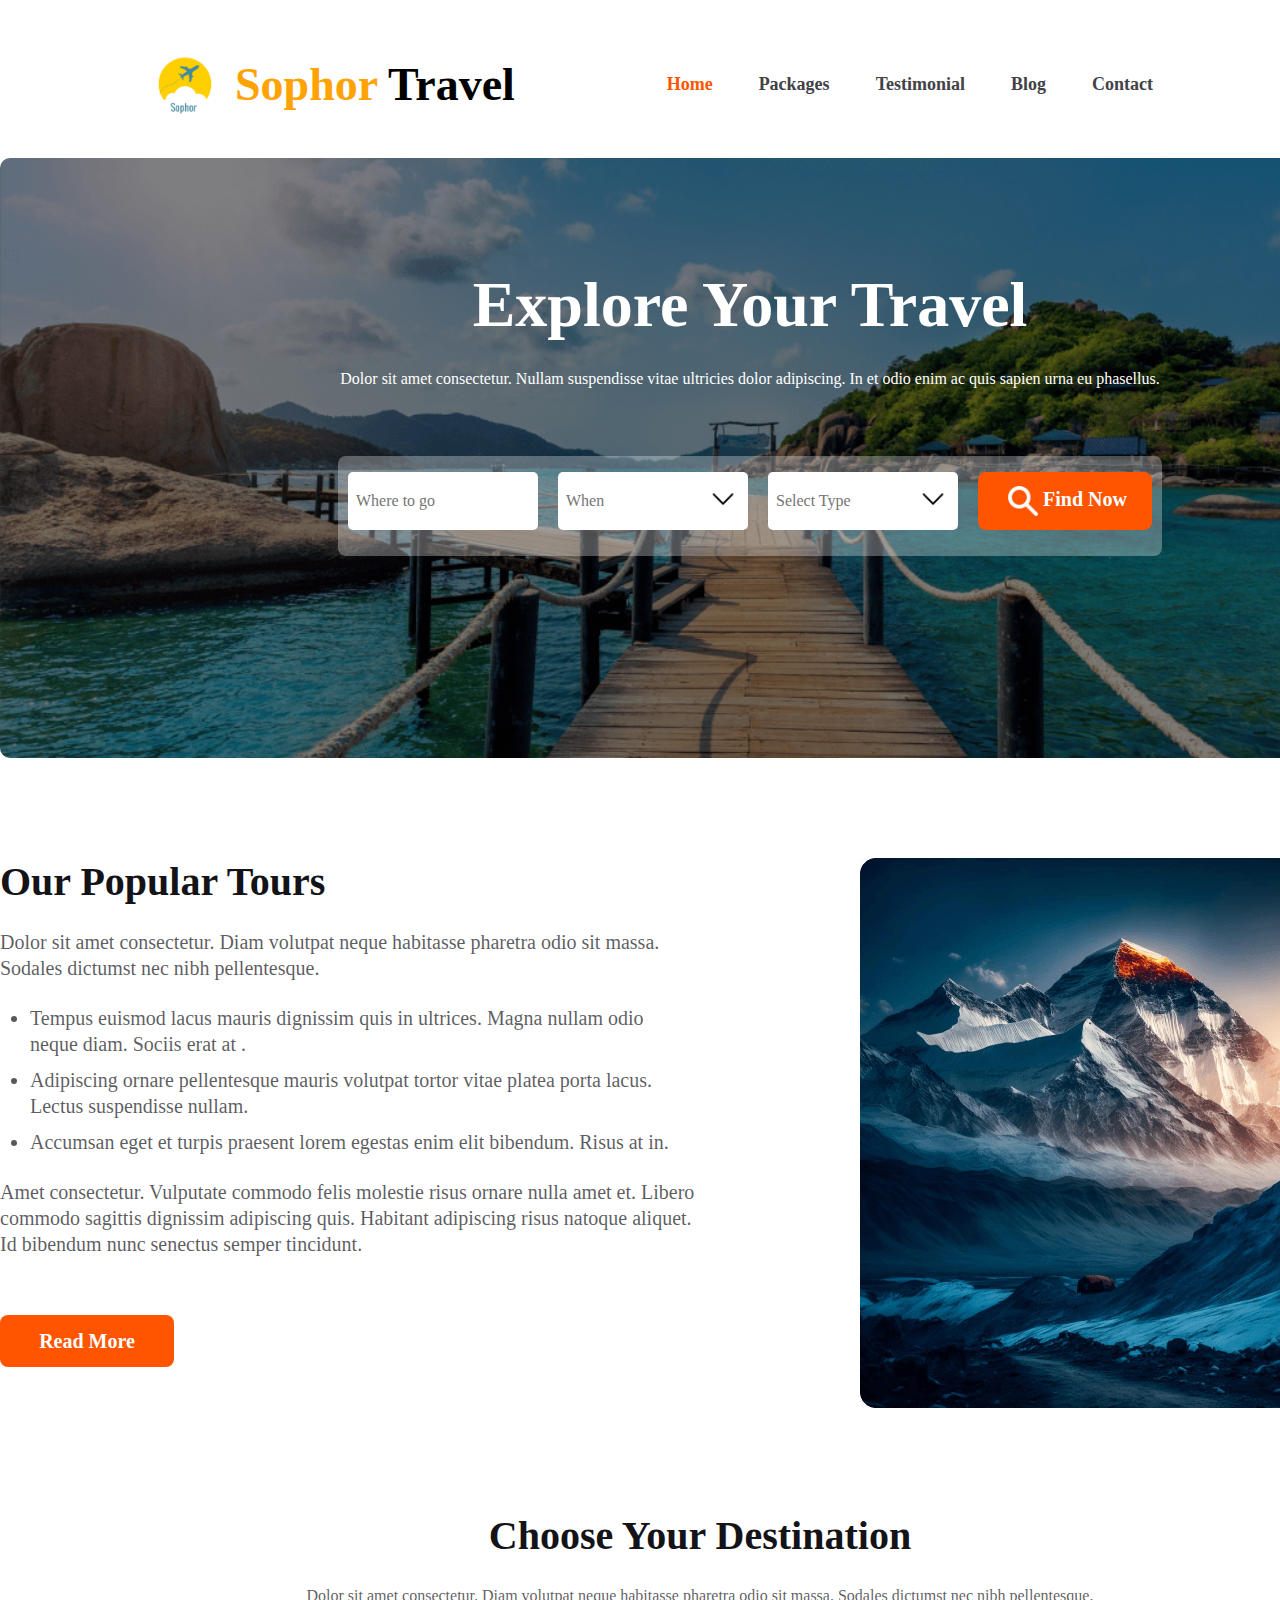
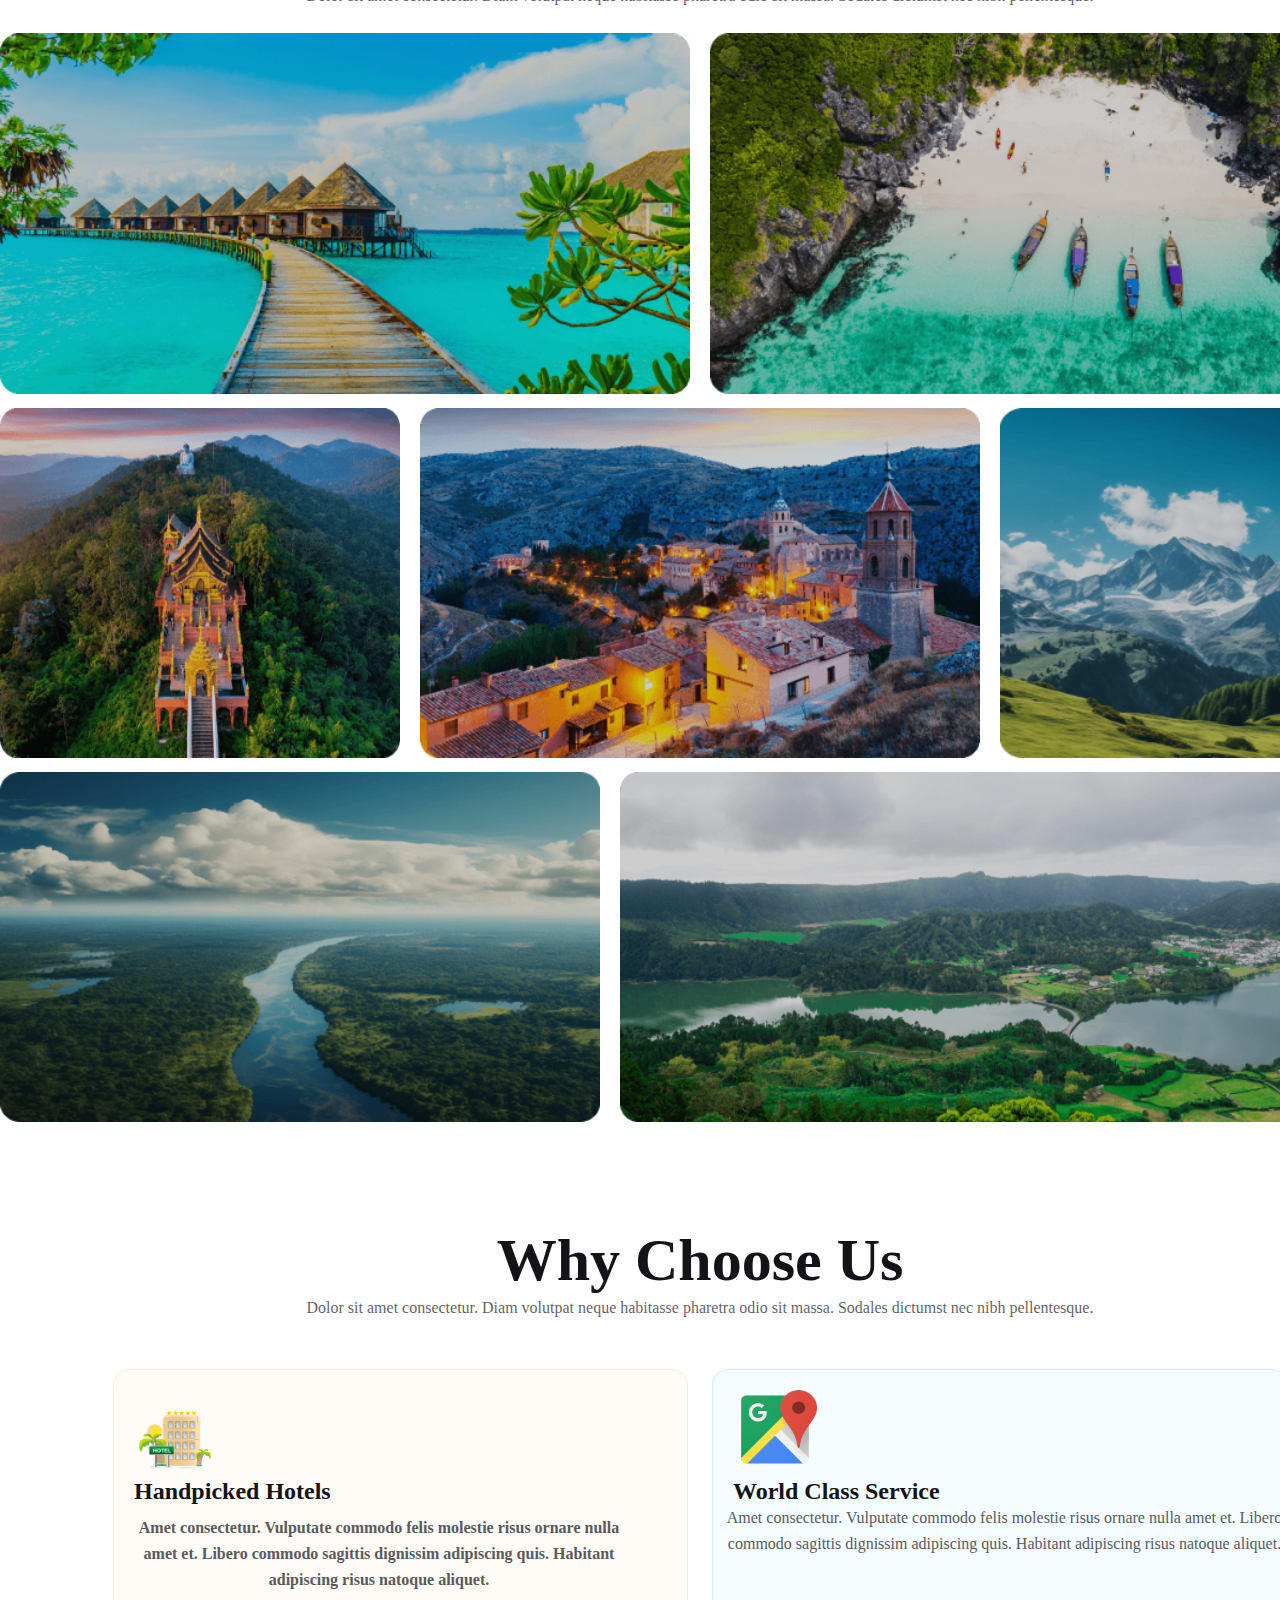
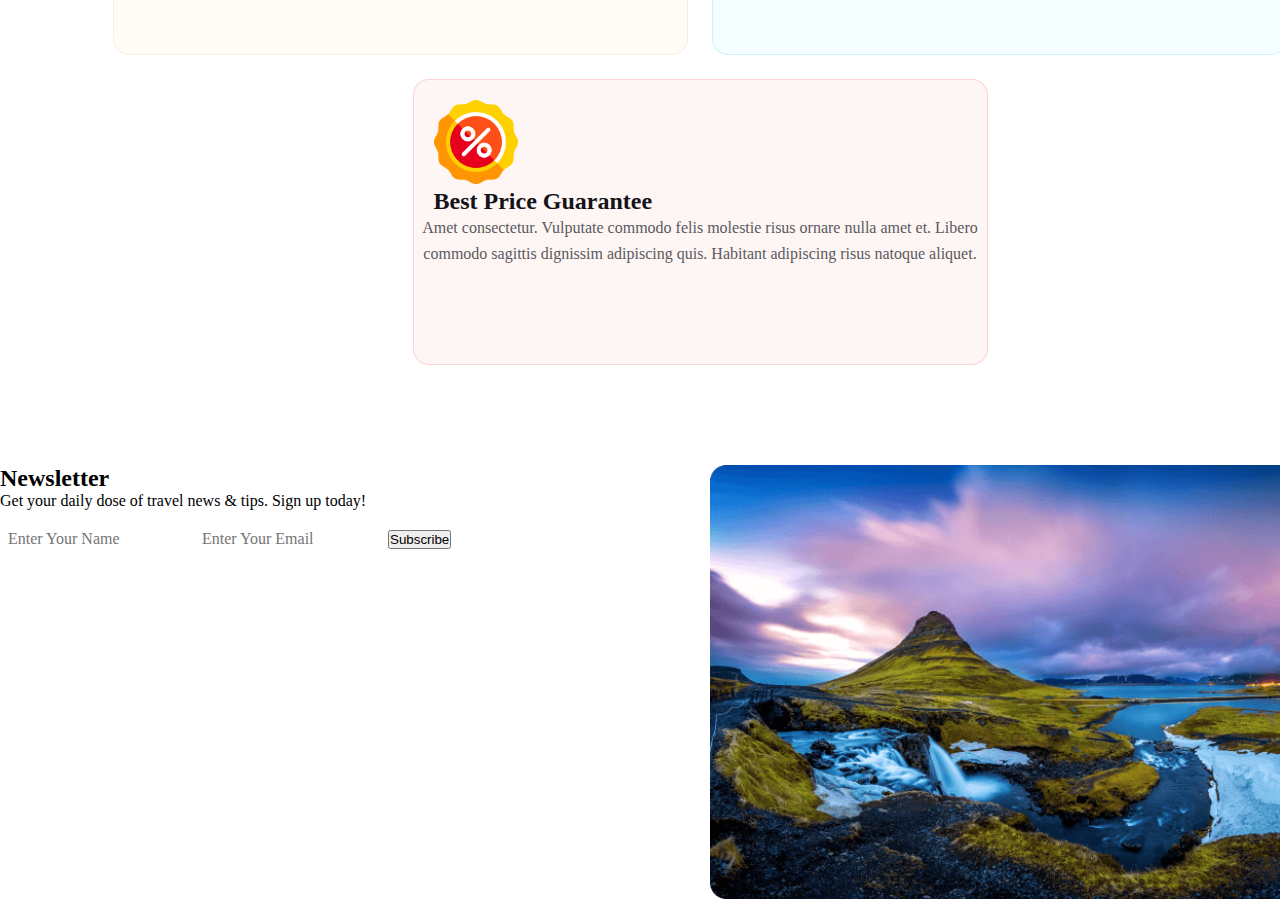
==== index.html @ 523eeb6f "added the images as in figma" ====
<!DOCTYPE html>
<html lang="en">
  <head>
    <meta charset="UTF-8" />
    <meta name="viewport" content="width=device-width, initial-scale=1.0" />
    <link rel="favicon" href="logos/favicon.ico" />
    <link rel="stylesheet" href="style.css" />
    <title>Welcome To Sophor</title>
  </head>
  <body>
    <div class="navbar">
      <div class="nav-logo">
        <img
          src="logos/sophorlogo.png"
          alt="Sophor Logo"
          width="10px"
          height="10px"
        />
        <h2><span class="nb">Sophor</span> Travel</h2>
      </div>
      <div id="burger-icon">&#9776;</div>
      <ul>
        <li>
          <a href="#"><span class="nav-home">Home</span></a>
        </li>
        <li><a href="#">Packages</a></li>
        <li><a href="#">Testimonial</a></li>
        <li><a href="#">Blog</a></li>
        <li><a href="#">Contact</a></li>
      </ul>
    </div>
    <div class="container-page">
      <div class="container-content">
        <h1>Explore Your Travel</h1>
        <p>
          Dolor sit amet consectetur. Nullam suspendisse vitae ultricies dolor
          adipiscing. In et odio enim ac quis sapien urna eu phasellus.
        </p>
      </div>
      <div class="parent-container">
        <div class="box-container">
          <input type="text" placeholder="Where to go" />
          <div class="box2">
            <input type="text" name="text" id="" placeholder="When" />
            <img src="logos/down-arrow.png" alt="down-arrow" />
          </div>
          <div class="box3">
            <input type="text" placeholder="Select Type" />
            <img src="logos/down-arrow.png" alt="down-arrow" />
          </div>
          <div class="box4">
            <h4>Find Now</h4>
            <img src="logos/searchh.png" alt="down-arrow" />
          </div>
        </div>
      </div>
    </div>
    <div class="tour-history">
      <div class="th-container">
        <h2>Our Popular Tours</h2>
        <p>
          Dolor sit amet consectetur. Diam volutpat neque habitasse pharetra
          odio sit massa. Sodales dictumst nec nibh pellentesque.
        </p>
        <ul>
          <li>
            Tempus euismod lacus mauris dignissim quis in ultrices. Magna nullam
            odio neque diam. Sociis erat at .
          </li>
          <li>
            Adipiscing ornare pellentesque mauris volutpat tortor vitae platea
            porta lacus. Lectus suspendisse nullam.
          </li>
          <li>
            Accumsan eget et turpis praesent lorem egestas enim elit bibendum.
            Risus at in.
          </li>
        </ul>
        <p>
          Amet consectetur. Vulputate commodo felis molestie risus ornare nulla
          amet et. Libero commodo sagittis dignissim adipiscing quis. Habitant
          adipiscing risus natoque aliquet. Id bibendum nunc senectus semper
          tincidunt.
        </p>
        <button class="th-btn">Read More</button>
      </div>
      <div class="th-contents">
        <img src="Images/rect4.png" alt="image with pahar" />
      </div>
    </div>
    <div class="place-travel">
      <div class="pt-texts">
        <h1>Choose Your Destination</h1>
        <p>
          Dolor sit amet consectetur. Diam volutpat neque habitasse pharetra
          odio sit massa. Sodales dictumst nec nibh pellentesque.
        </p>
      </div>
      <div class="pt-row1">
        <div class="pt-row1-pic1">
          <img src="Images/maldip.png" alt="maldivs" />
        </div>
        <div class="pt-row1-pic2">
          <img src="Images/indo.png" alt="indo" />
        </div>
      </div>
      <div class="grid-pt">
        <div class="pt-row2-pic1">
          <img src="Images/srilanka.png" alt="srilanka" />
        </div>
        <div class="pt-row2-pic2">
          <img src="Images/north_america.png" alt="north_america" />
        </div>
        <div class="pt-row2-pic3">
          <img src="Images/kashmir.png" alt="kashmir" />
        </div>
      </div>
      <div class="pt-row3">
        <div class="pt-row3-pic1">
          <img src="Images/Bangladesh.png" alt="Bangladesh" />
        </div>
        <div class="pt-row3-pic2">
          <img src="Images/Bandarban.png" alt="Bandarban" />
        </div>
      </div>
    </div>

    <div class="whyus">
      <div class="wcu">
        <h2>Why Choose Us</h2>
        <p>Dolor sit amet consectetur. Diam volutpat neque habitasse pharetra odio sit massa. Sodales dictumst nec nibh pellentesque.</p>
      </div>
      <div class="wcu-second">
        <div class="wcu-second-part1">
          <img src="logos/hotel.png" alt="hotel" class="pnglogo">
          <h2>Handpicked Hotels</h2>
          <p>Amet consectetur. Vulputate commodo felis molestie risus  ornare nulla amet et. Libero commodo sagittis dignissim adipiscing quis. Habitant adipiscing risus natoque aliquet. </p>
        </div>
        <div class="wcu-second-part2">
          <img src="logos/map.png" alt="map" class="pnglogo">
          <h2>World Class Service</h2>
          <p>Amet consectetur. Vulputate commodo felis molestie risus  ornare nulla amet et. Libero commodo sagittis dignissim adipiscing quis. Habitant adipiscing risus natoque aliquet. </p>
        </div>
      </div>
      <div class="wcu-last">
        <div class="wcu-last-part1">
          <img src="logos/discount.png" alt="discount" class="pnglogo">
          <h2>Best Price Guarantee</h2>
          <p>Amet consectetur. Vulputate commodo felis molestie risus  ornare nulla amet et. Libero commodo sagittis dignissim adipiscing quis. Habitant adipiscing risus natoque aliquet. </p>
        </div>
      </div>
    </div>
    <div class="newsletter">
      <div class="newsltr">
        <div class="newsltrbox"><h2>Newsletter</h2>
          <p>Get your daily dose of travel news & tips. Sign up today!</p></div>
          <input type="text"class="name" placeholder="Enter Your Name">
          <input type="email" class="email" placeholder="Enter Your Email">

          <button>Subscribe</button>
      </div>
      <div class="newsltr-img">
        <img src="Images/purlple.png" alt="purlple">
      </div>
    </div>
  </body>
  <script>
    document
      .getElementById("burger-icon")
      .addEventListener("click", function () {
        var navbarUl = document.querySelector("navbar ul");
        navbarUl.style.display =
          navbarUl.style.display === "flex" ? "none" : "flex";
      });
  </script>
</html>
---- style.css ----
* {
    margin: 0;
    padding: 0;
}

@import url(resources.html);

.navbar {
    padding: 30px 127px 0px 135px;
    display: flex;
    justify-content: space-between;
    align-items: center;
}

.nav-logo {
    display: flex;
    align-items: center;
    justify-content: center;
}

.nav-logo img {
    margin-top: 8px;
    width: 100px;
    height: 100px;
}

.nav-logo h2 {
    color: #000000;
    font-family: 'Mulish';
    font-size: 46px;
    font-style: normal;
    font-weight: 800;
    line-height: normal;
}

.nb {
    color: #ffa305;
    font-family: 'Mulish';
    font-size: 46px;
    font-style: normal;
    font-weight: 800;
    line-height: normal;
}



.navbar ul {
    display: flex;
    gap: 46px;
    align-items: end;
    justify-content: flex-end;

}

.navbar li {
    list-style-type: none;
}

.navbar li a {
    text-decoration: none;
    color: var(--Dark-02, #424247);
    text-align: center;
    font-family: 'Mulish';
    font-size: 18px;
    font-style: normal;
    font-weight: 600;

}

.nav-home {
    color: #FF5400;
    text-align: center;
    font-family: 'Mulish';
    font-size: 18px;
    font-style: normal;
    font-weight: 700;
}

#burger-icon {
    display: none;
    cursor: pointer;
    font-size: 24px;
}

.container-page {
    background: linear-gradient(rgba(0, 0, 0, 0.5), rgba(0, 0, 0, 0.5)), url('Images/picture1.png');
    padding: 80px 50px;
    background-size: cover;
    width: 1400px;
    border-radius: 10px;
    height: 440px;
    background-repeat: no-repeat;
    margin-top: 10px;
    margin: 20px auto;
    background-position: center;


}

.container-content {
    margin-top: 30px;
}

.container-page h1 {
    color: #FFF;
    font-family: 'Mulish';
    font-size: 64px;
    font-style: normal;
    font-weight: 800;
    line-height: normal;
    text-align: center;

}

.container-page p {
    color: #FFF;
    text-align: center;
    font-family: 'Mulish';
    font-size: 16px;
    font-style: normal;
    font-weight: 400;
    line-height: 26px;
    margin-top: 24px;
}

.parent-container {
    margin-top: 64PX;
    width: 100%;
    display: flex;
    align-items: center;
    justify-content: center;
}

.box-container {
    border-radius: 8px;
    background: rgba(255, 255, 255, 0.30);
    display: inline-flex;
    padding: 16px 10px;
    align-items: center;
    justify-content: center;
    gap: 20px;
}

input {
    padding: 8px;
    margin-bottom: 10px;
    color: rgba(19, 19, 24, 0.50);
    width: 174px;
    height: 42px;
    font-family: 'Mulish';
    font-size: 16px;
    font-style: normal;
    font-weight: 400;
    line-height: normal;
    border: none;
    border-radius: 5px;
}

.box2,
.box3 {
    position: relative;
}

.box2 img,
.box3 img {
    position: absolute;
    width: 30px;
    top: 40%;
    right: 10px;
    transform: translateY(-50%);
    cursor: pointer;
}

.box4 {
    position: relative;
    width: 174px;
    height: 58px;
    margin-top: -10px;
    display: flex;
    border-radius: 8px;
    background: #FF5400;
}

.box4 h4 {
    color: #FFF;
    position: absolute;
    top: 28%;
    left: 65px;
    font-family: 'Mulish';
    font-size: 20px;
    font-style: normal;
    font-weight: 700;
    line-height: normal;

}

.box4 img {
    position: absolute;
    top: 45%;
    width: 30px;
    left: 30px;
    transform: translateY(-40%);
    cursor: pointer;
}

.tour-history {
    width: 1400px;
    height: auto;
    display: flex;
    justify-content: space-between;
    margin: 100px auto;


}

.th-container {
    width: 700px;
    height: auto;

}

.th-container h2 {
    color: #131318;

    font-family: 'Mulish';
    font-size: 40px;
    font-style: bold;
    font-weight: 900;
    line-height: normal;
    margin-bottom: 24px;

}

.th-container p {
    color: rgba(19, 19, 24, 0.70);
    font-family: 'Mulish';
    font-size: 20px;
    font-style: normal;
    font-weight: 400;
    line-height: 26px;
    margin-bottom: 24px;

}

.th-container ul {
    padding-left: 20px;
    margin-bottom: 24px;


}

.th-container li {
    margin: 10px;
    color: rgba(19, 19, 24, 0.70);
    font-family: 'Mulish';
    font-size: 20px;
    font-style: normal;
    font-weight: 400;
    line-height: 26px;

}

.th-btn {
    width: 174px;
    height: 52px;
    border-radius: 8px;
    border: none;
    background: #FF5400;
    color: #FFF;
    text-align: center;
    font-family: 'Mulish';
    font-size: 20px;
    font-style: normal;
    font-weight: 800;
    line-height: normal;
    margin-top: 34px;
}

.th-contents img {
    width: auto;

}

.place-travel {
    width: 1400px;
    align-items: center;
    justify-content: center;
    margin: 0 auto;
}

.pt-texts {
    width: 100%;
    align-items: center;
    justify-content: center;
    margin: 0 auto;
}

.pt-texts h1 {
    color: #131318;
    text-align: center;
    font-family: 'Mulish';
    font-size: 40px;
    font-style: normal;
    font-weight: 800;
    line-height: normal;
    margin-bottom: 24px;
}

.pt-texts p {
    color: rgba(19, 19, 24, 0.70);
    text-align: center;
    font-family: 'Mulish';
    font-size: 16px;
    font-style: normal;
    font-weight: 400;
    line-height: 26px;
    margin-bottom: 24px;

}



.pt-row1 {
    display: flex;
    gap: 20px;

}

.pt-row1-pic1,
.pt-row1-pic2,
img {
    width: 690px;

}

.grid-pt {
    display: flex;
    gap: 20px;
    margin-top: 10px;
}

.pt-row2-pic2 img {
    width: 560px;
    height: 350px;
}

.pt-row2-pic1 img,
.pt-row2-pic3 img {
    width: 400px;
    height: 350px;
}

.pt-row3 {
    display: flex;
    gap: 20px;
    margin-top: 10px;
}

.pt-row3-pic1 img {
    width: 600px;
    height: 350px;
}

.pt-row3-pic2 img {
    width: 780px;
    height: 350px;
}

.whyus {
    width: 1400px;
    margin: 100px auto;
    justify-content: center;
    align-items: center;


}

.whyus h2 {
    color: #131318;
    text-align: center;
    font-family: 'Mulish';
    font-size: 60px;
    font-style: normal;
    font-weight: 900;
    line-height: normal;
}

.whyus p {
    color: rgba(19, 19, 24, 0.70);
    text-align: center;
    font-family: 'Mulish';
    font-size: 16px;
    font-style: normal;
    font-weight: 400;
    line-height: 26px;
}

.wcu-second {
    display: flex;
    justify-content: center;
    gap: 24px;

}

.wcu-second-part1 {
    margin-top: 48px;
    width: 573px;
    height: 284px;
    text-align: left;

    border-radius: 16px;
    border: 1px solid rgba(251, 181, 99, 0.20);
    background: rgba(251, 181, 99, 0.05);
}

.wcu-second-part1 h2 {
    color: #131318;
    text-align: start;
    margin-left: 20px;
    font-family: 'Mulish';
    font-size: 24px;
    font-style: normal;
    font-weight: 800;

}

.wcu-second-part1 p {
    color: #5A5A5D;
    font-family: 'Mulish';
    margin-left: 15px;
    margin-top: 10px;
    width: 500px;
    font-size: 16px;
    font-style: normal;
    font-weight: 600;

}

.wcu-second-part2 {
    margin-top: 48px;
    text-align: left;
    width: 573px;
    height: 284px;
    border-radius: 16px;
    border: 1px solid rgba(41, 206, 246, 0.20);
    background: rgba(41, 206, 246, 0.05);
}

.wcu-second-part2 h2 {
    color: #131318;
    font-family: 'Mulish';
    font-size: 24px;
    text-align: start;
    margin-left: 20px;
    font-style: normal;
    font-weight: 800;

}

.wcu-second-part2 p {
    color: #5A5A5D;
    font-family: 'Mulish';
    font-size: 16px;
    font-style: normal;
    font-weight: 400;
    line-height: 26px;
    margin-left: 10px;
}

.wcu-last {
    display: flex;
    justify-content: center;

}

.wcu-last-part1 {
    width: 573px;
    height: 284px;
    margin-top: 24px;
    text-align: left;

    border-radius: 16px;
    border: 1px solid rgba(233, 68, 68, 0.20);
    background: rgba(233, 68, 68, 0.05);
}

.wcu-last-part1 h2 {
    color: #131318;
    font-family: 'Mulish';
    text-align: start;
    margin-left: 20px;
    font-size: 24px;
    font-style: normal;
    font-weight: 800;
    line-height: normal;
}

.wcu-last-part1 p {
    color: #5A5A5D;
    font-family: 'Mulish';
    font-size: 16px;
    font-style: normal;
    font-weight: 400;
    line-height: 26px;

}


.pnglogo {
    width: 84px;
    height: 84px;
    margin-left: 20px;
    margin-top: 20px;
}

.newsletter{
    width: 1400px;
    margin: 0 auto;
    display: flex;
    justify-content: space-between;
}

.newsltr{
    width: 690px;
    
    
}

.newsltr-img{
    width: 690px;
}























@media screen and (max-width:600px) {
    .navbar {
        padding: 20px 20px 17px 20px;
        display: flex;
        flex-direction: row;
        justify-content: space-between;
        align-items: center;
    }

    .nav-logo {
        display: flex;
        align-items: center;
        justify-content: center;
    }

    .nav-logo img {
        margin-top: 8px;
        width: 100px;
        height: 100px;
    }

    .nav-logo h2 {
        color: #000000;
        font-family: 'Mulish';
        font-size: 21px;
        font-style: normal;
        font-weight: 800;
        line-height: normal;
    }

    .nb {
        color: #ffa305;
        font-family: 'Mulish';
        font-size: 21px;
        font-style: normal;
        font-weight: 800;
        line-height: normal;
    }

    .navbar ul {
        display: none;
        flex-direction: column;
        text-align: center;
        position: absolute;
        top: 60px;
        left: 0;
        width: 100%;
        background-color: #333;
    }

    .navbar ul li {
        margin: 0;
        padding: 10px;
        width: 100%;
        box-sizing: border-box;
    }

    #burger-icon {
        display: block;
    }



}
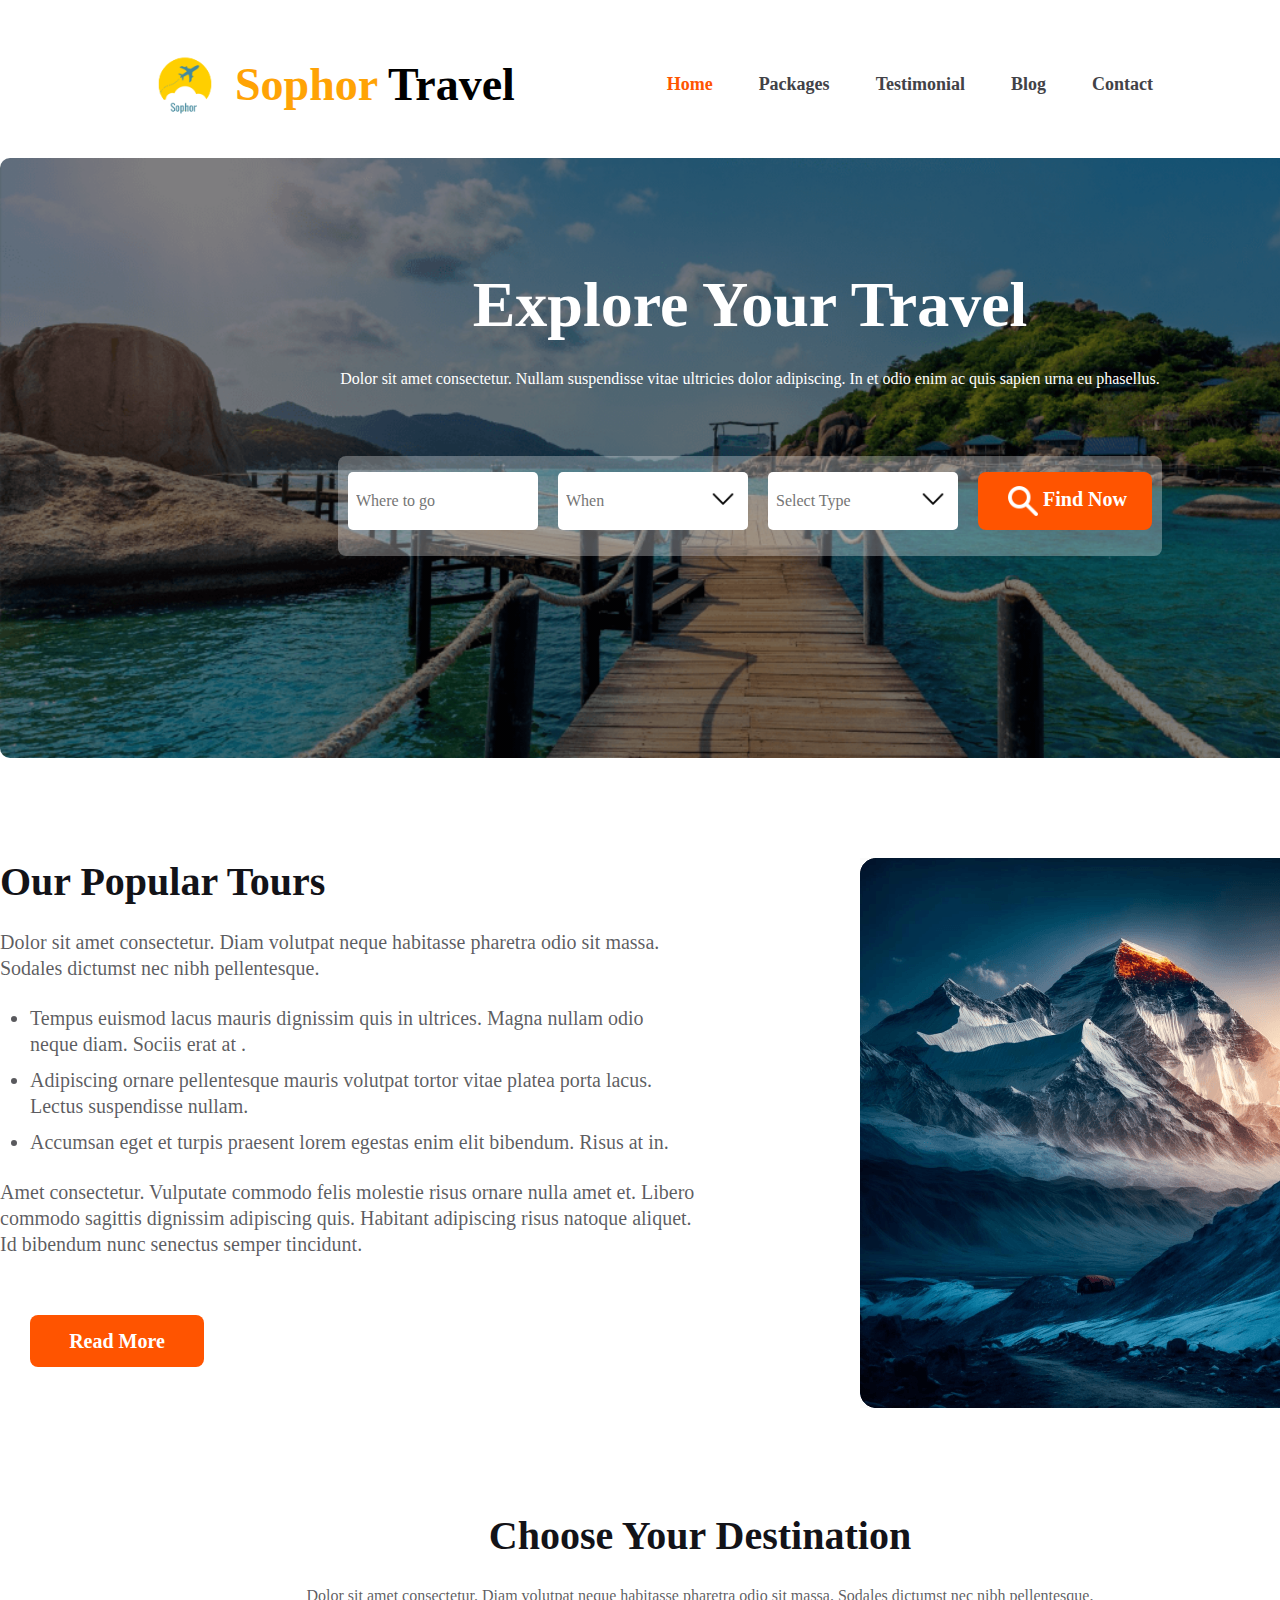
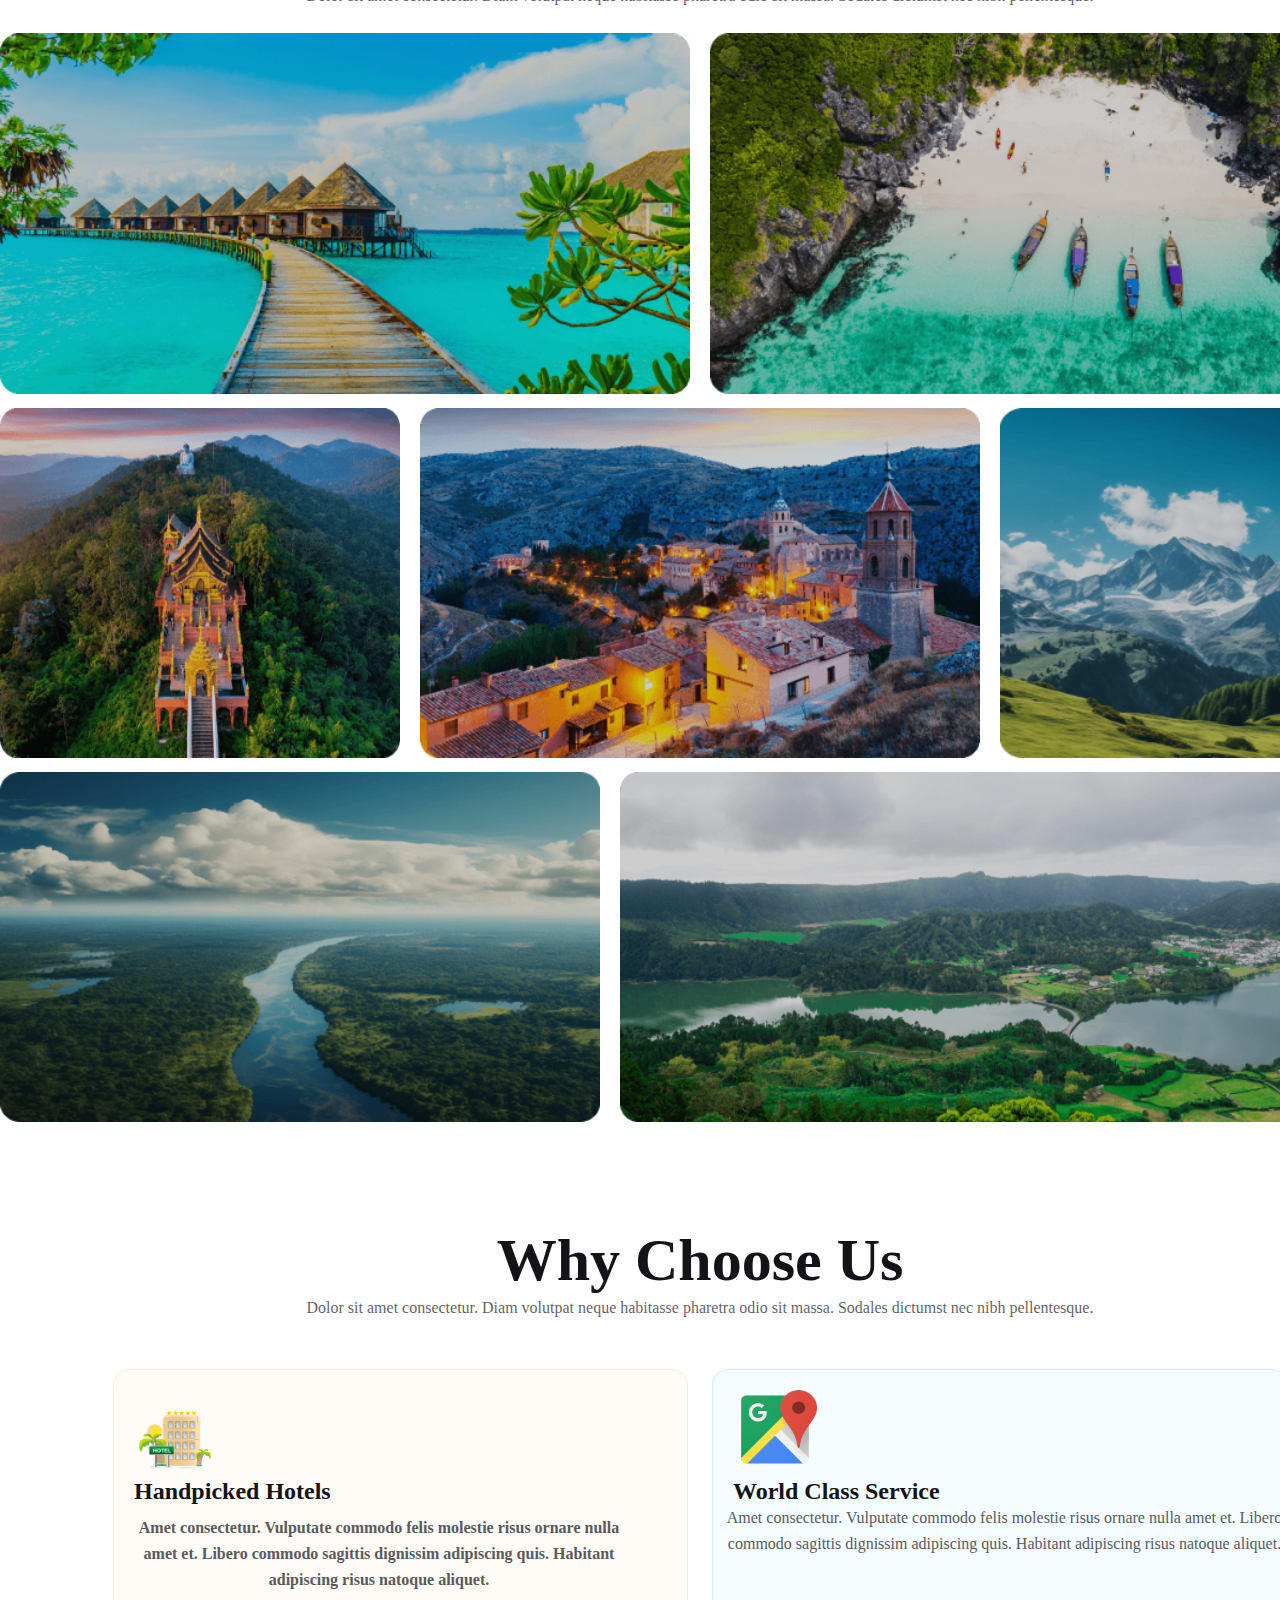
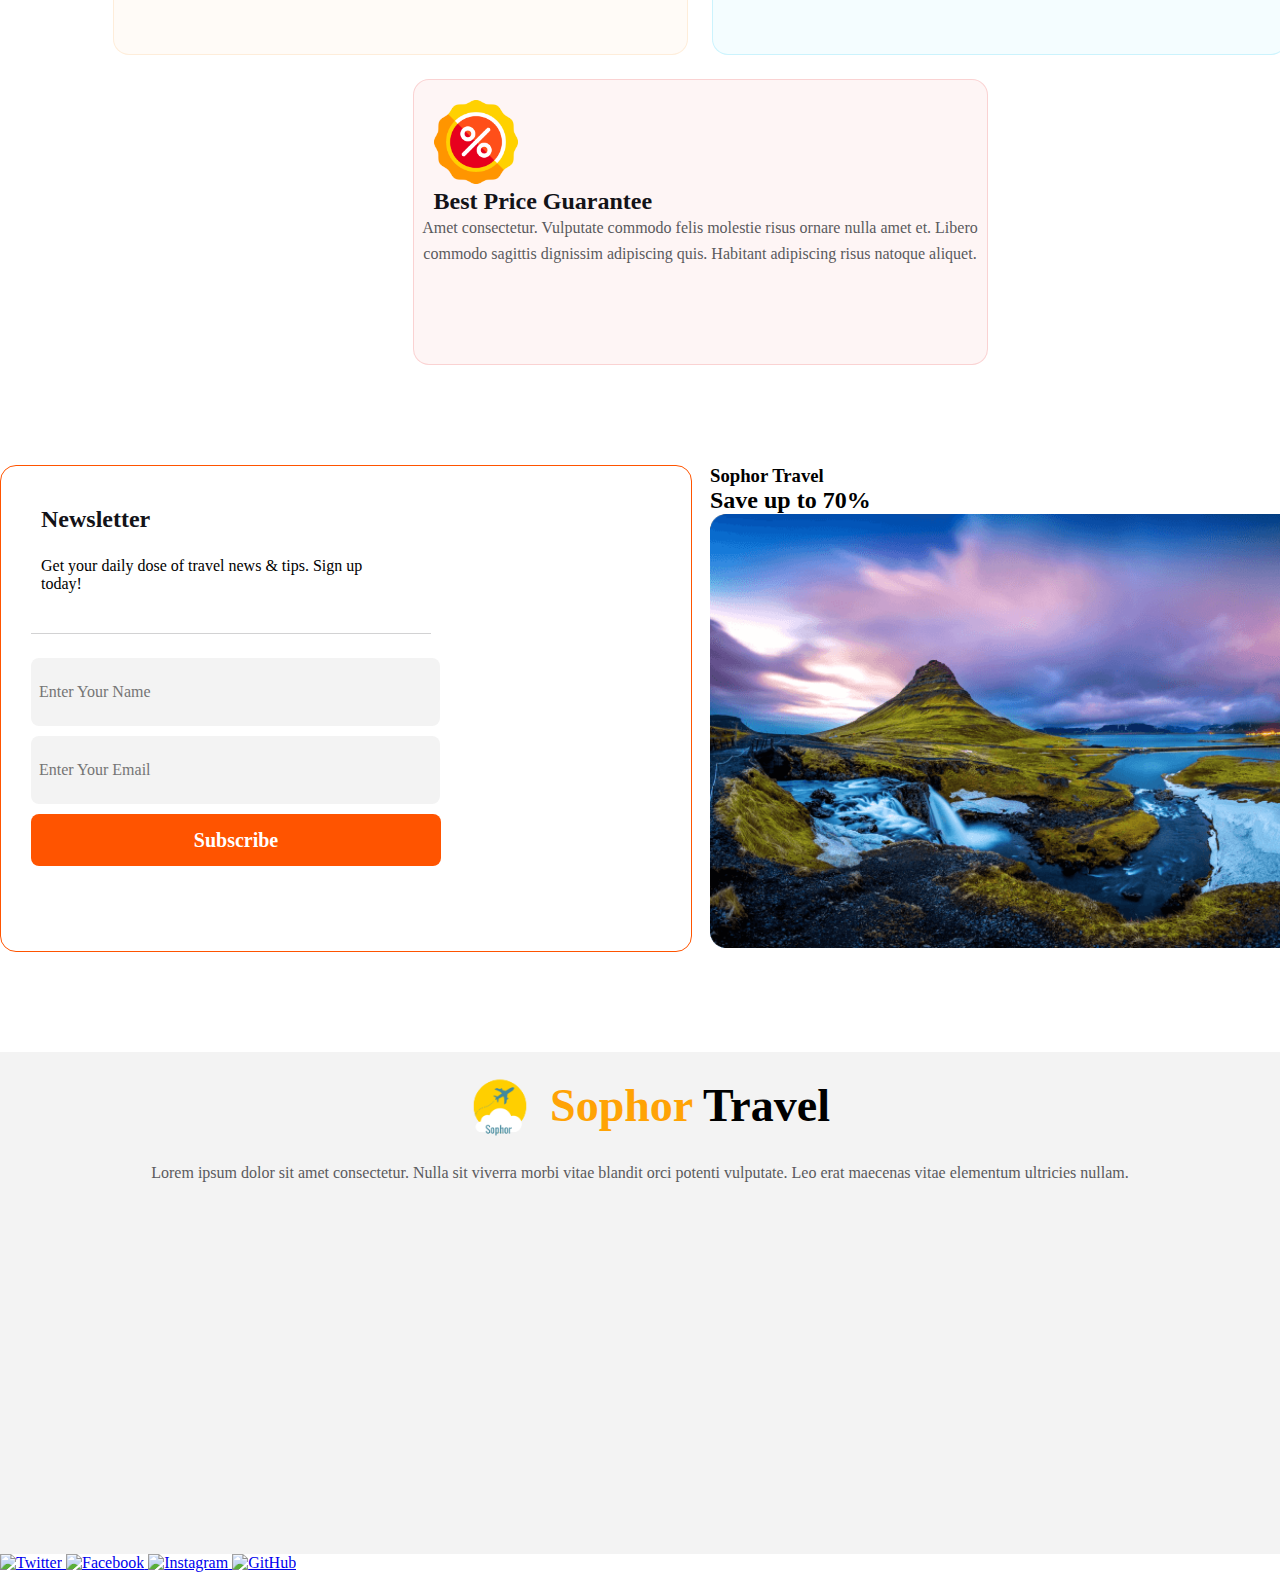
==== commit c4c5830c: "done till footer" ====
--- a/index.html
+++ b/index.html
@@ -154,14 +154,45 @@
       <div class="newsltr">
         <div class="newsltrbox"><h2>Newsletter</h2>
           <p>Get your daily dose of travel news & tips. Sign up today!</p></div>
+          <div class="line"></div>
           <input type="text"class="name" placeholder="Enter Your Name">
           <input type="email" class="email" placeholder="Enter Your Email">
 
           <button>Subscribe</button>
       </div>
       <div class="newsltr-img">
-        <img src="Images/purlple.png" alt="purlple">
-      </div>
+        
+        <div class="dis"><h3>Sophor Travel</h3>
+        <h2>Save up to 70%</h2>
+        <img src="Images/purlple.png" alt="">
+        </div>
+      </div>
+    </div>
+    <div class="footer">
+      <div class="nav-logo">
+        <img
+          src="logos/sophorlogo.png"
+          alt="Sophor Logo"
+          width="10px"
+          height="10px"
+        />
+        <h2><span class="nb">Sophor</span> Travel</h2>
+      </div>
+      <p>Lorem ipsum dolor sit amet consectetur. Nulla sit viverra morbi vitae blandit orci potenti vulputate. Leo erat maecenas vitae elementum ultricies nullam. </p>
+    </div>
+    <div class="social-icons">
+      <a href="https://twitter.com" target="_blank">
+        <img src="twitter-logo.png" alt="Twitter">
+      </a>
+      <a href="https://facebook.com" target="_blank">
+        <img src="facebook-logo.png" alt="Facebook">
+      </a>
+      <a href="https://instagram.com" target="_blank">
+        <img src="instagram-logo.png" alt="Instagram">
+      </a>
+      <a href="https://github.com" target="_blank">
+        <img src="github-logo.png" alt="GitHub">
+      </a>
     </div>
   </body>
   <script>
--- a/style.css
+++ b/style.css
@@ -513,24 +513,97 @@
     margin-top: 20px;
 }
 
-.newsletter{
+.newsletter {
     width: 1400px;
     margin: 0 auto;
     display: flex;
     justify-content: space-between;
 }
 
-.newsltr{
+.newsltr {
     width: 690px;
-    
-    
-}
-
-.newsltr-img{
-    width: 690px;
-}
-
-
+    border-radius: 16px;
+    border: 1px solid #FF5400;
+
+
+}
+
+
+
+.newsltrbox {
+    text-align: start;
+    padding: 20px;
+    margin: 20px;
+
+
+
+}
+
+.line {
+    background-color: #5a5a5d46;
+    width: 400px;
+    height: 1px;
+    margin-left: 30px;
+    margin-bottom: 24px;
+}
+
+.newsltrbox h2 {
+    color: #131318;
+    font-family: 'Mulish';
+    font-size: 24px;
+    font-style: normal;
+    font-weight: 800;
+    line-height: normal;
+}
+
+.newsltrbox p {
+    width: 350px;
+    margin-top: 24px;
+}
+
+
+.name,
+.email {
+    width: 393px;
+    height: 52px;
+    border-radius: 8px;
+    background: rgba(19, 19, 24, 0.05);
+    margin-left: 30px;
+
+}
+
+button {
+    width: 410px;
+    height: 52px;
+    border-radius: 8px;
+    color: #FFF;
+    text-align: center;
+    font-family: 'Mulish';
+    font-size: 20px;
+    font-style: normal;
+    font-weight: 800;
+    line-height: normal;
+    background: #FF5400;
+    margin-left: 30px;
+    border: none;
+}
+
+.footer {
+    margin-top: 100px;
+    width: 100%;
+    height: 502px;
+    background: rgba(19, 19, 24, 0.05);
+}
+.footer p{
+    color: #5A5A5D;
+    text-align: center;
+    font-family: 'Mulish';
+    font-size: 16px;
+    font-style: normal;
+    font-weight: 400;
+    line-height: 26px; 
+
+}
 
 
 
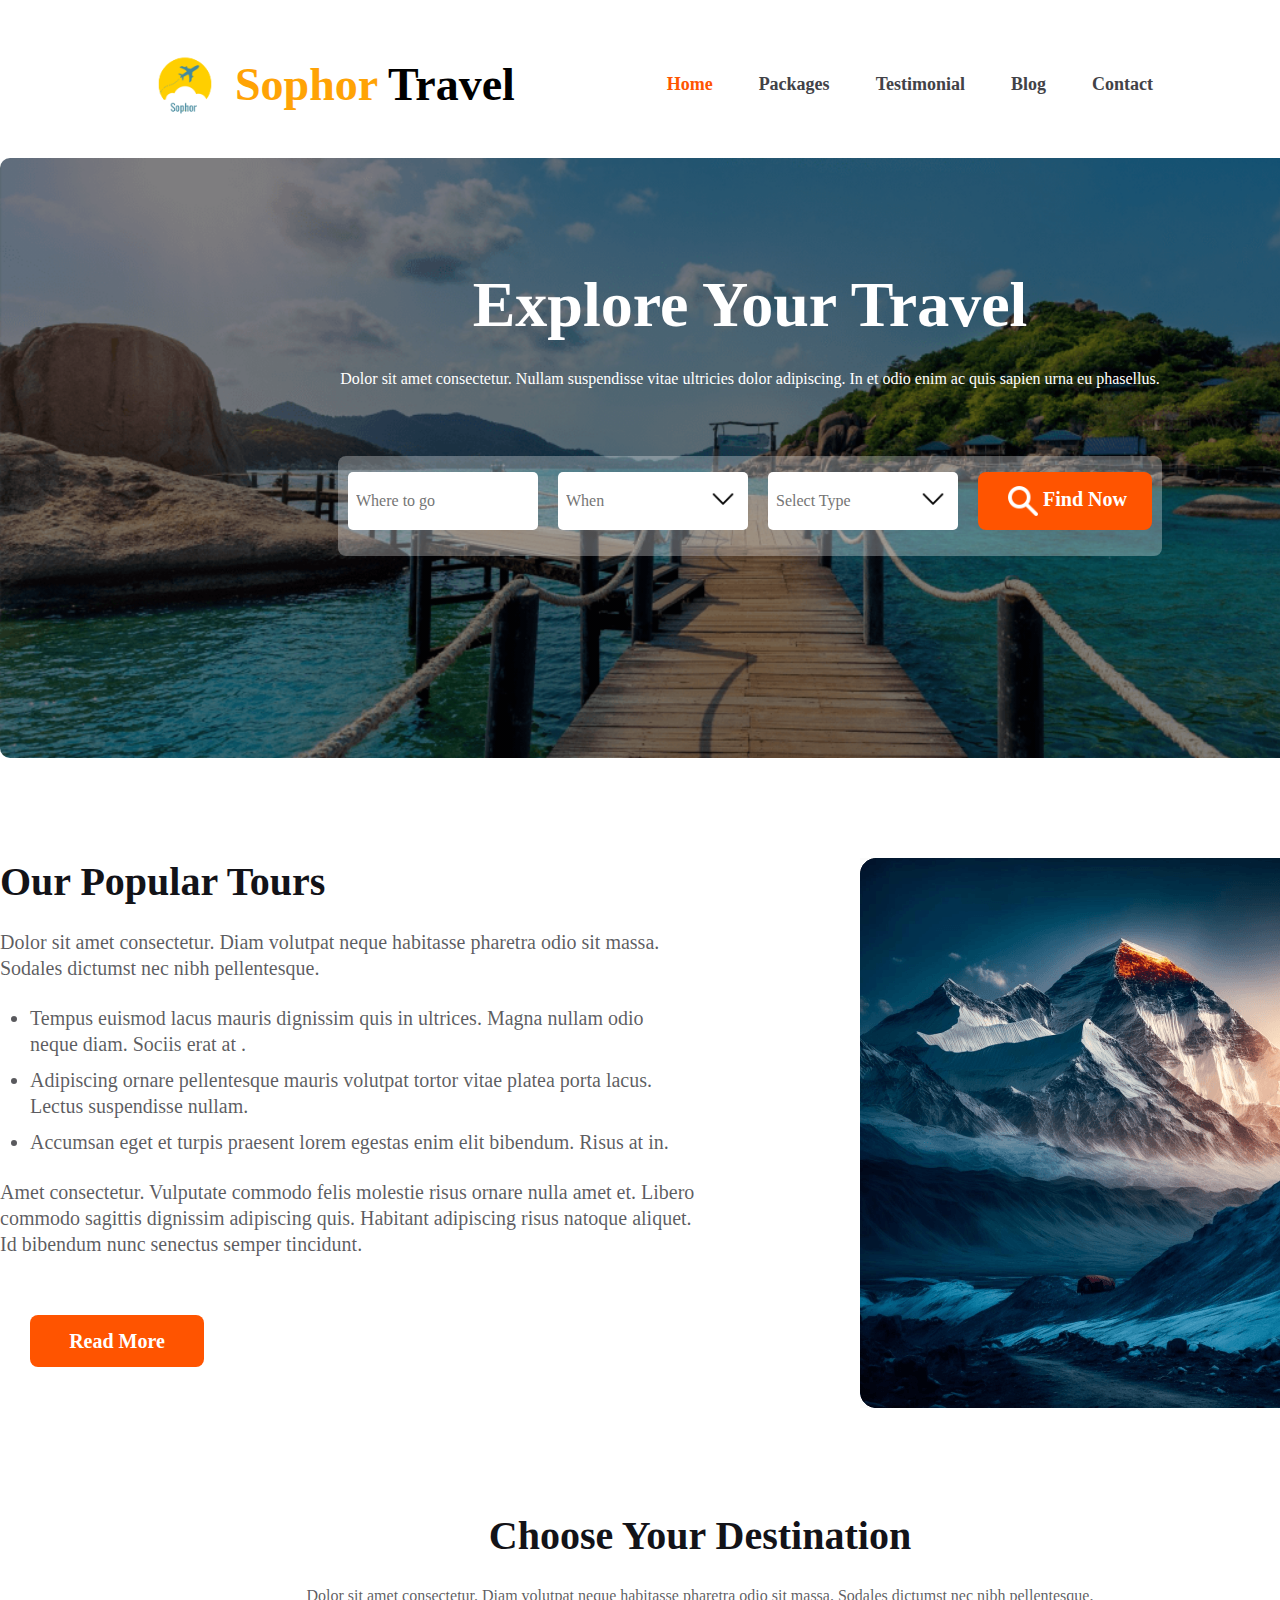
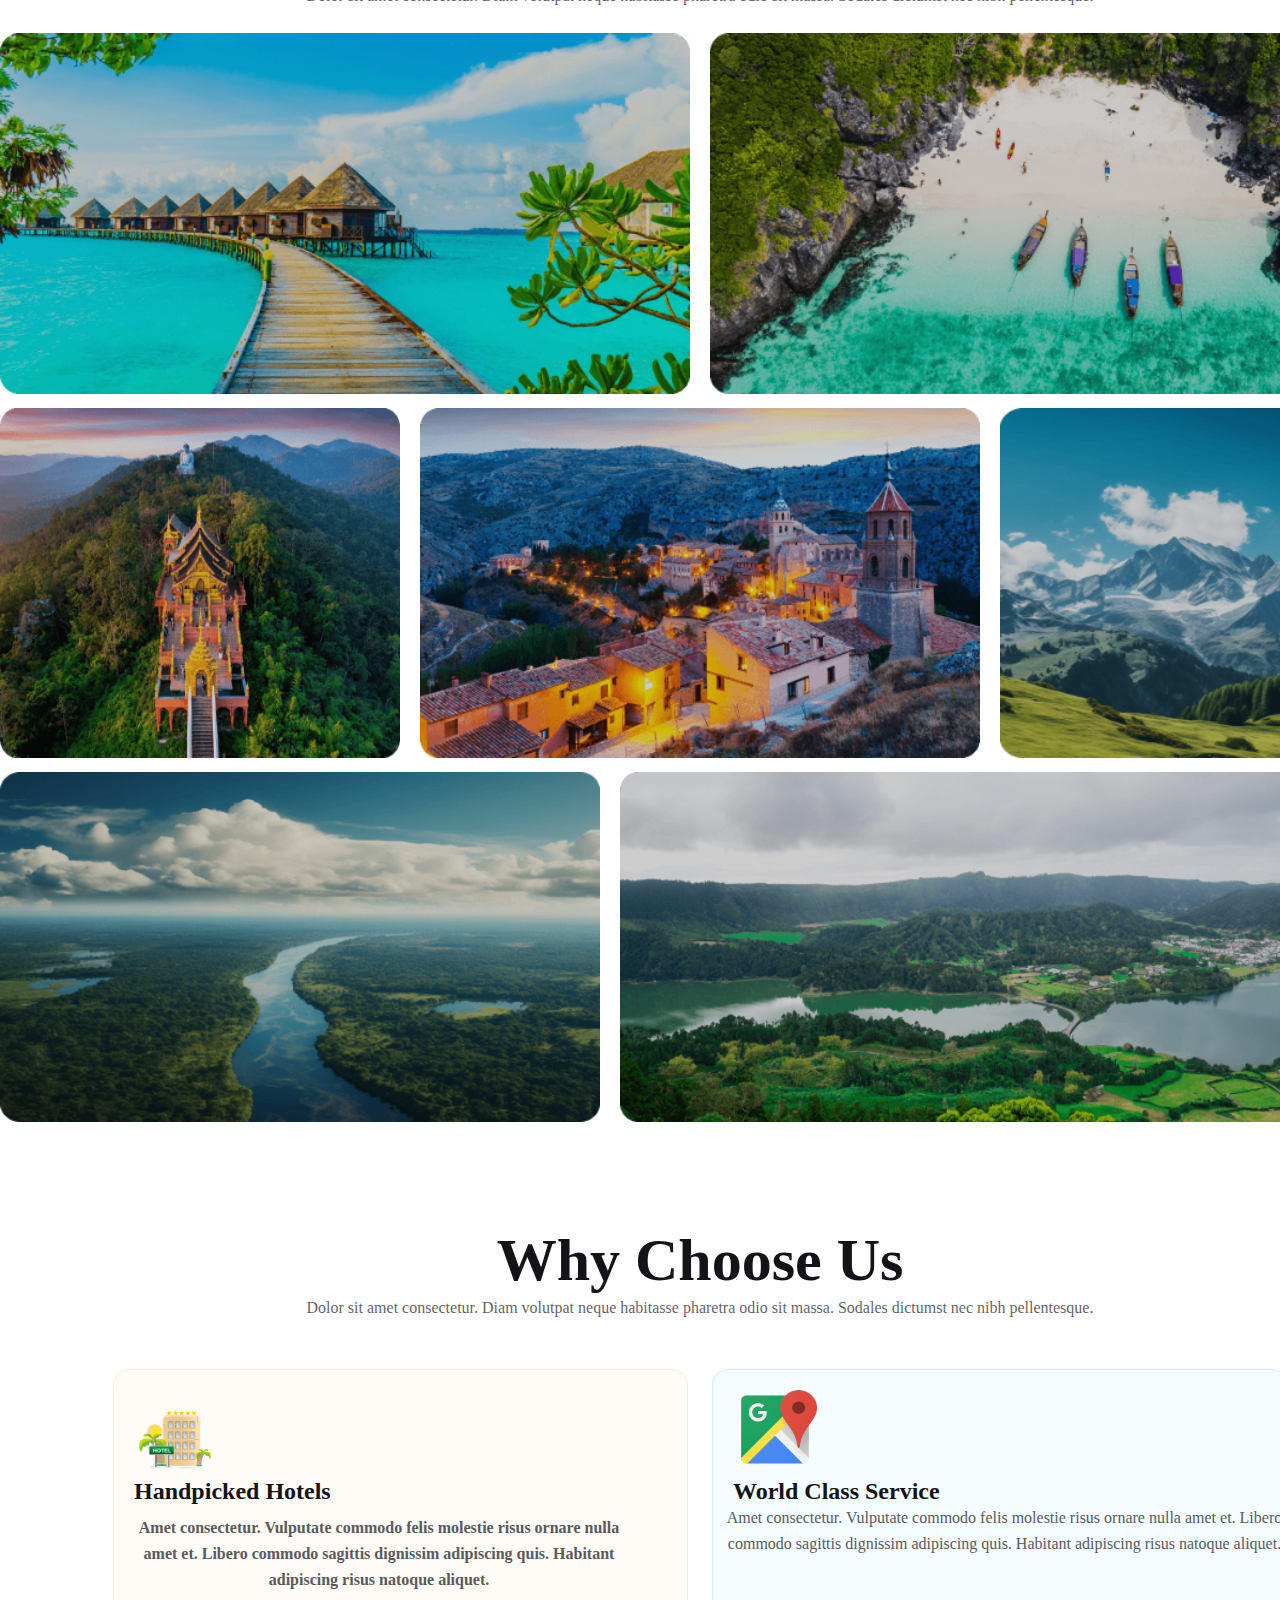
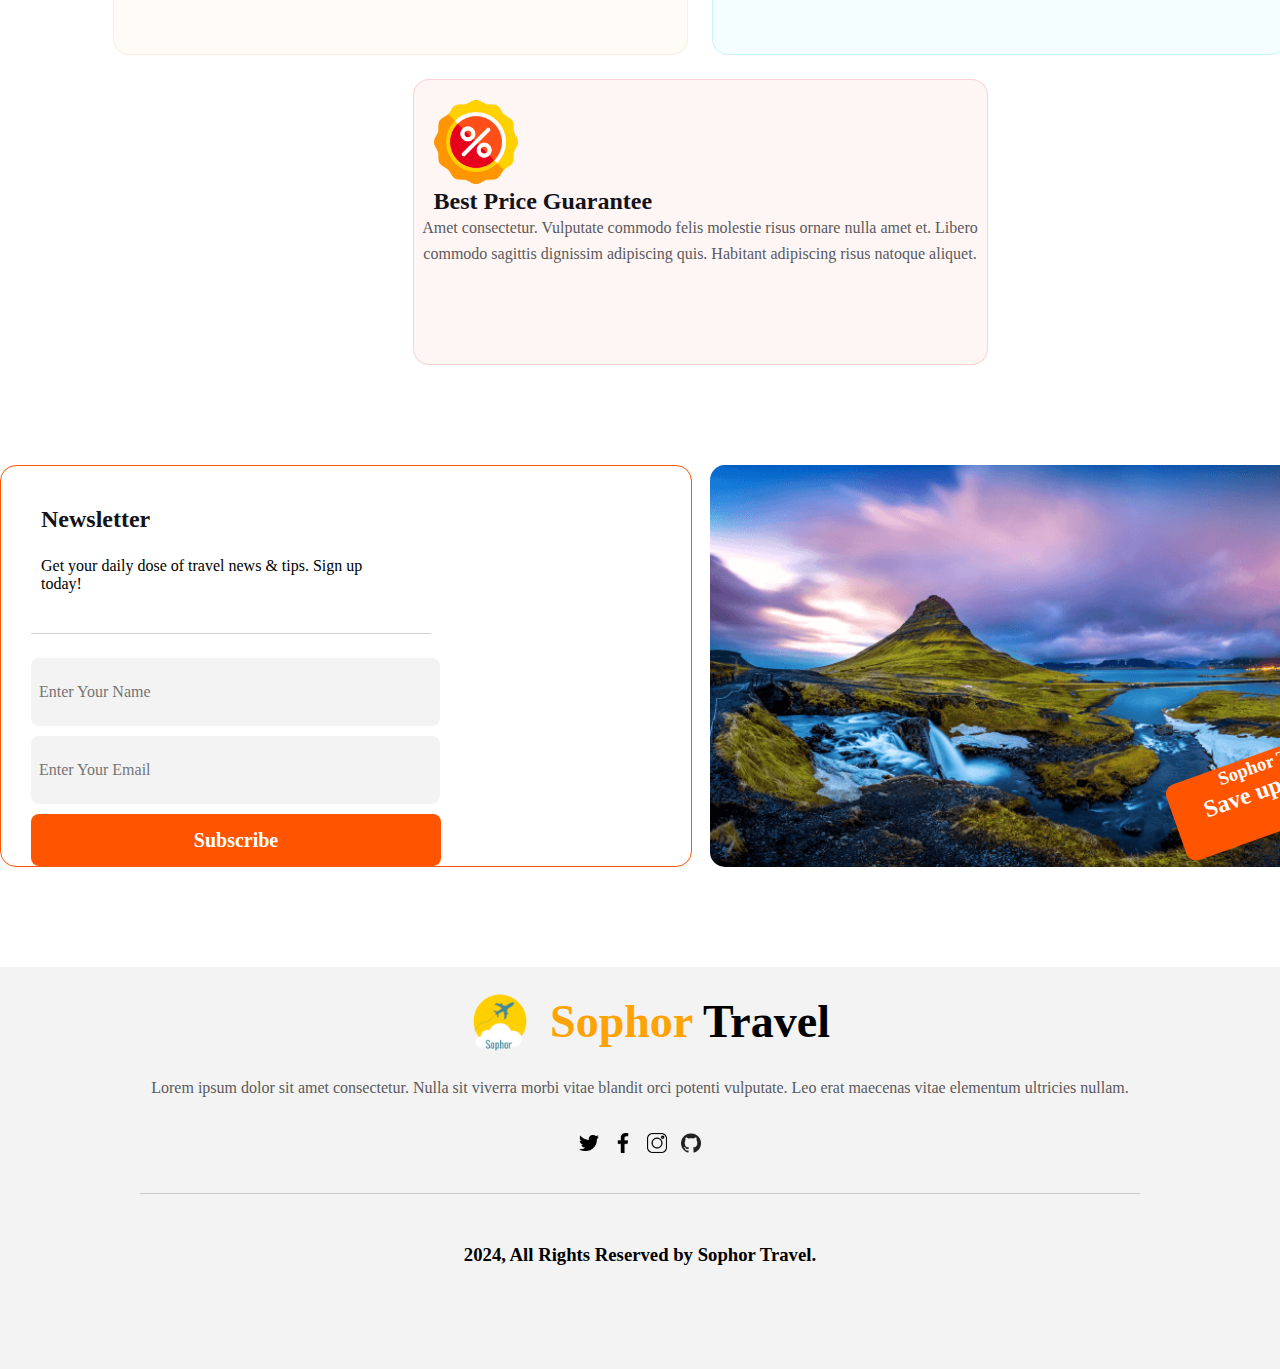
==== commit a604ab37: "desktop version done;" ====
--- a/index.html
+++ b/index.html
@@ -164,36 +164,43 @@
         
         <div class="dis"><h3>Sophor Travel</h3>
         <h2>Save up to 70%</h2>
-        <img src="Images/purlple.png" alt="">
+        <!-- <img src="Images/purlple.png" alt=""> -->
         </div>
       </div>
     </div>
     <div class="footer">
-      <div class="nav-logo">
-        <img
-          src="logos/sophorlogo.png"
-          alt="Sophor Logo"
-          width="10px"
-          height="10px"
-        />
-        <h2><span class="nb">Sophor</span> Travel</h2>
+      <div class="foot-content"><div class="footer-content">
+        <div class="nav-logo">
+          <img
+            src="logos/sophorlogo.png"
+            alt="Sophor Logo"
+            width="10px"
+            height="10px"
+          />
+          <h2><span class="nb">Sophor</span> Travel</h2>
+        </div>
       </div>
       <p>Lorem ipsum dolor sit amet consectetur. Nulla sit viverra morbi vitae blandit orci potenti vulputate. Leo erat maecenas vitae elementum ultricies nullam. </p>
-    </div>
-    <div class="social-icons">
-      <a href="https://twitter.com" target="_blank">
-        <img src="twitter-logo.png" alt="Twitter">
-      </a>
-      <a href="https://facebook.com" target="_blank">
-        <img src="facebook-logo.png" alt="Facebook">
-      </a>
-      <a href="https://instagram.com" target="_blank">
-        <img src="instagram-logo.png" alt="Instagram">
-      </a>
-      <a href="https://github.com" target="_blank">
-        <img src="github-logo.png" alt="GitHub">
-      </a>
-    </div>
+      <div class="social-icons">
+        <a href="https://twitter.com" target="_blank">
+          <img src="logos/twitter.png" alt="Twitter">
+        </a>
+        <a href="https://facebook.com" target="_blank">
+          <img src="logos/facebook.png" alt="Facebook">
+        </a>
+        <a href="https://instagram.com" target="_blank">
+          <img src="logos/instagram.png" alt="Instagram">
+        </a>
+        <a href="https://github.com" target="_blank">
+          <img src="logos/github.png" alt="GitHub">
+        </a>
+      </div>
+      <div class="line2"></div>
+      <div class="copyright">
+        <h3>2024, All Rights Reserved by Sophor Travel.</h3>
+      </div></div>
+    </div>
+    
   </body>
   <script>
     document
--- a/style.css
+++ b/style.css
@@ -588,24 +588,86 @@
     border: none;
 }
 
+.newsltr-img {
+    width: 690px;
+    background: url(Images/purlple.png);
+    background-position: center;
+    background-size: cover;
+    border-radius: 15px;
+}
+
+.dis {
+
+    width: 224px;
+    height: 80px;
+    color: #FFF;
+    text-align: center;
+    justify-content: center;
+    align-items: center;
+
+    margin-left: 460px;
+    border-radius: 10px;
+    margin-top: 41%;
+    background-color: #FF5400;
+    transform: rotate(-19.628deg);
+
+
+}
+
 .footer {
     margin-top: 100px;
     width: 100%;
-    height: 502px;
+    height: 402px;
+    justify-content: center;
+    align-items: center;
     background: rgba(19, 19, 24, 0.05);
 }
-.footer p{
+
+.footer p {
     color: #5A5A5D;
     text-align: center;
     font-family: 'Mulish';
     font-size: 16px;
     font-style: normal;
     font-weight: 400;
-    line-height: 26px; 
-
-}
-
-
+    line-height: 26px;
+
+}
+
+.social-icons {
+    display: flex;
+    flex-direction: row;
+    gap: 14px;
+    margin: 0 auto;
+    justify-content: center;
+    margin-top: 32px;
+}
+
+.social-icons a {
+    display: flex;
+    width: 20px;
+    height: 20px;
+
+
+}
+
+.line2 {
+    background-color: #5a5a5d46;
+    width: 1000px;
+    height: 1px;
+    justify-content: center;
+    margin: 0 auto;
+    align-items: center;
+    margin-top: 40px;
+
+}
+
+.copyright {
+
+    text-align: center;
+    margin-top: 50px;
+    font-weight: 600;
+}
 
 
 
@@ -627,6 +689,8 @@
 
 @media screen and (max-width:600px) {
     .navbar {
+        max-width: 1400px;
+
         padding: 20px 20px 17px 20px;
         display: flex;
         flex-direction: row;
@@ -649,7 +713,7 @@
     .nav-logo h2 {
         color: #000000;
         font-family: 'Mulish';
-        font-size: 21px;
+        font-size: 40px;
         font-style: normal;
         font-weight: 800;
         line-height: normal;
@@ -658,7 +722,7 @@
     .nb {
         color: #ffa305;
         font-family: 'Mulish';
-        font-size: 21px;
+        font-size: 40px;
         font-style: normal;
         font-weight: 800;
         line-height: normal;
@@ -684,8 +748,44 @@
 
     #burger-icon {
         display: block;
-    }
-
-
-
+        margin-right: 0;
+    }
+    .container-page {
+        width: 599px;
+        height: 540px;
+    }
+    .container-page p {
+        font-size: 24px;
+        font-weight: 400;
+       
+    }
+    .parent-container {
+        margin-top: 32px;
+        width: 100%;
+        display: flex;
+        flex-direction: column;
+        align-items: center;
+        justify-content: center;
+    }
+    
+    .box-container {
+        border-radius: 8px;
+        background: rgba(255, 255, 255, 0.30);
+        padding: 16px 10px;
+        width: 90%; /* Adjust the width as needed */
+        margin-top: 16px;
+        display: flex;
+        flex-direction: column;
+        align-items: center;
+        justify-content: center;
+        gap: 20px;
+    }
+    input {
+        width: 174px; 
+    }
+
+    .text{
+        font-weight: 30px ;
+    }
+    
 }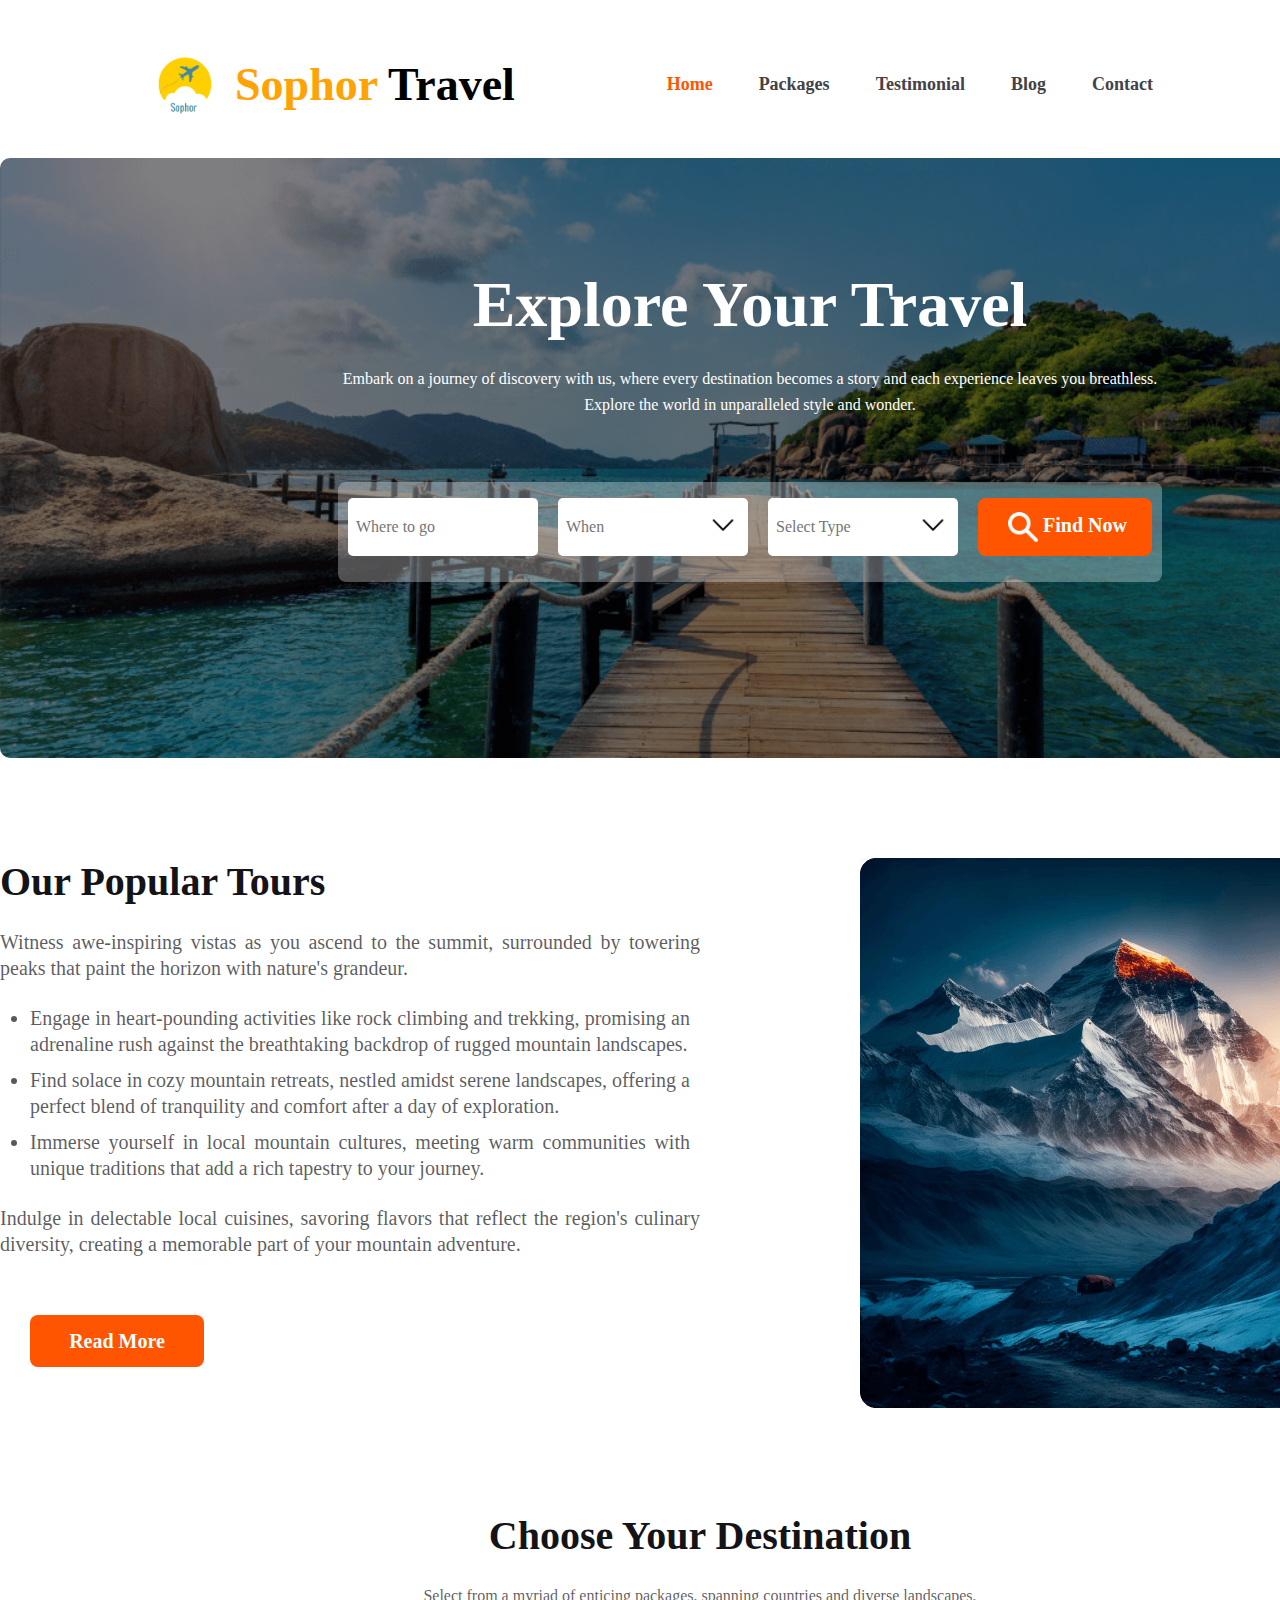
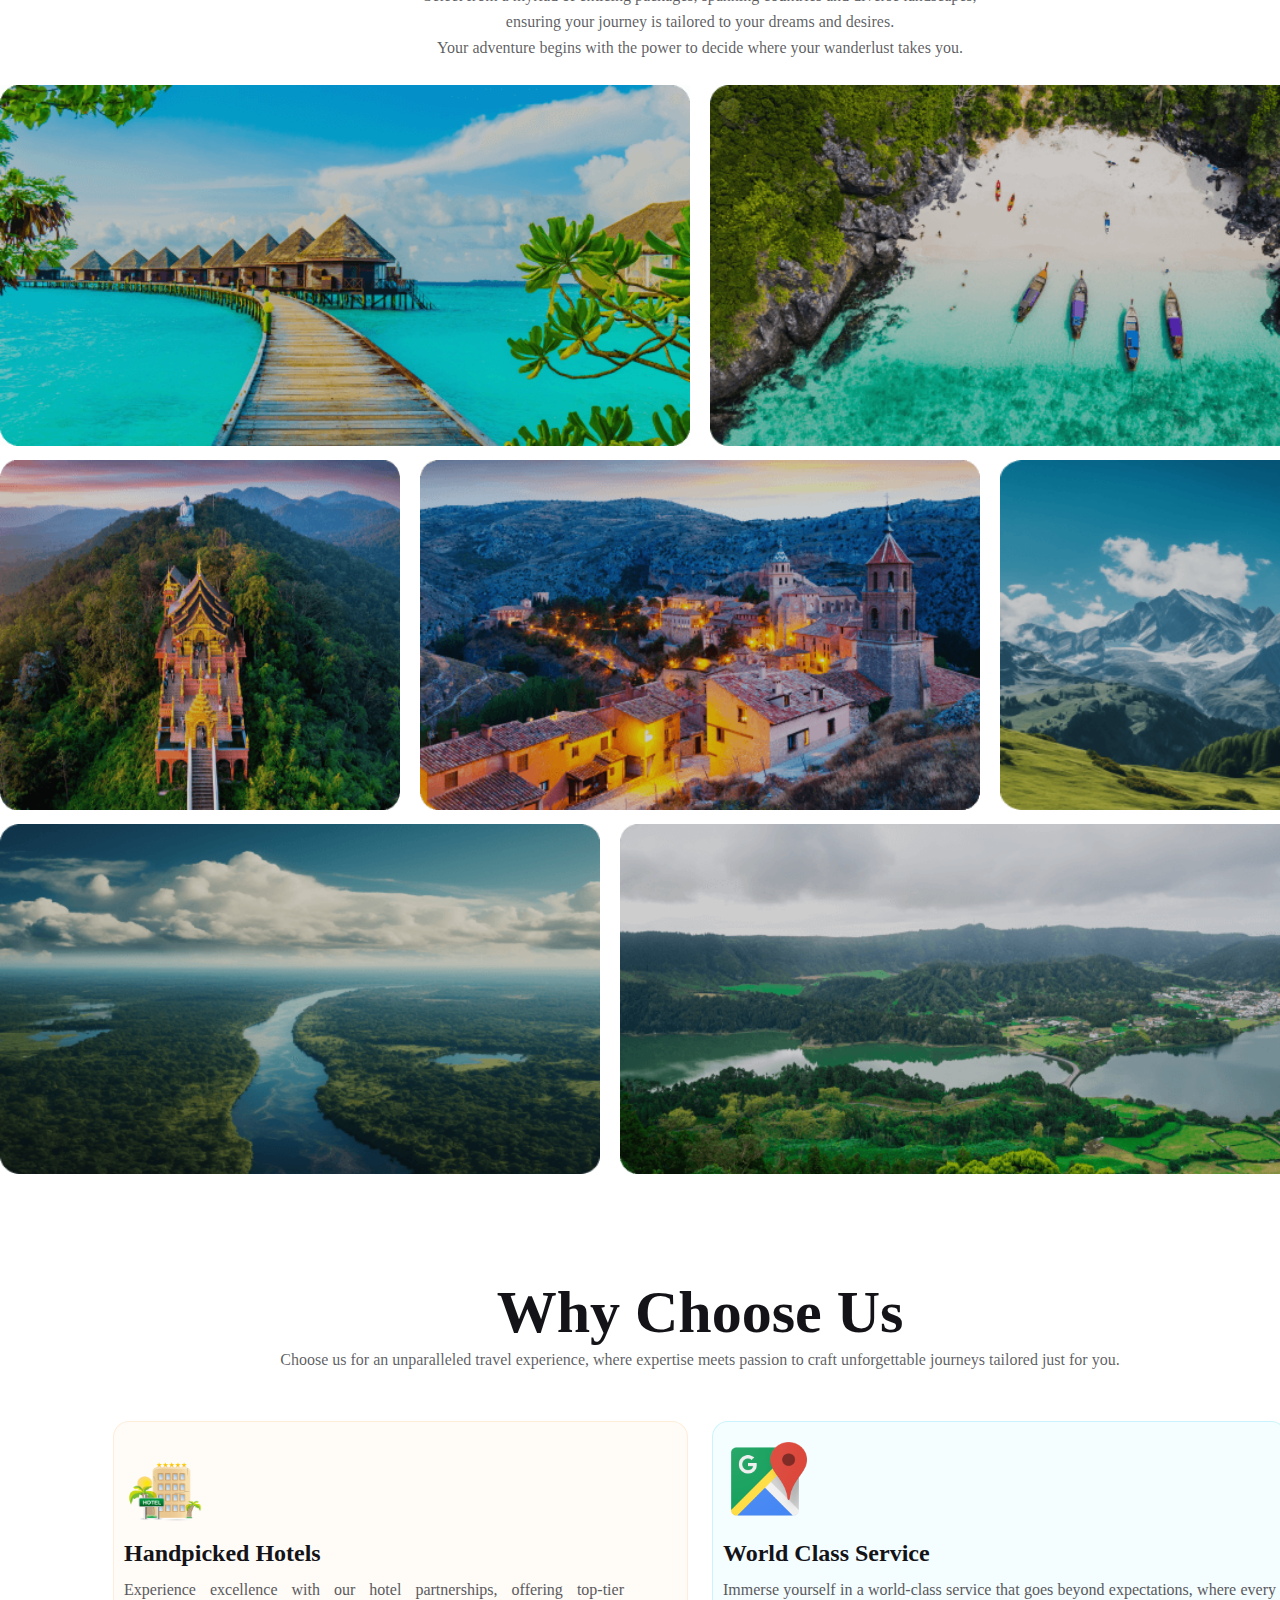
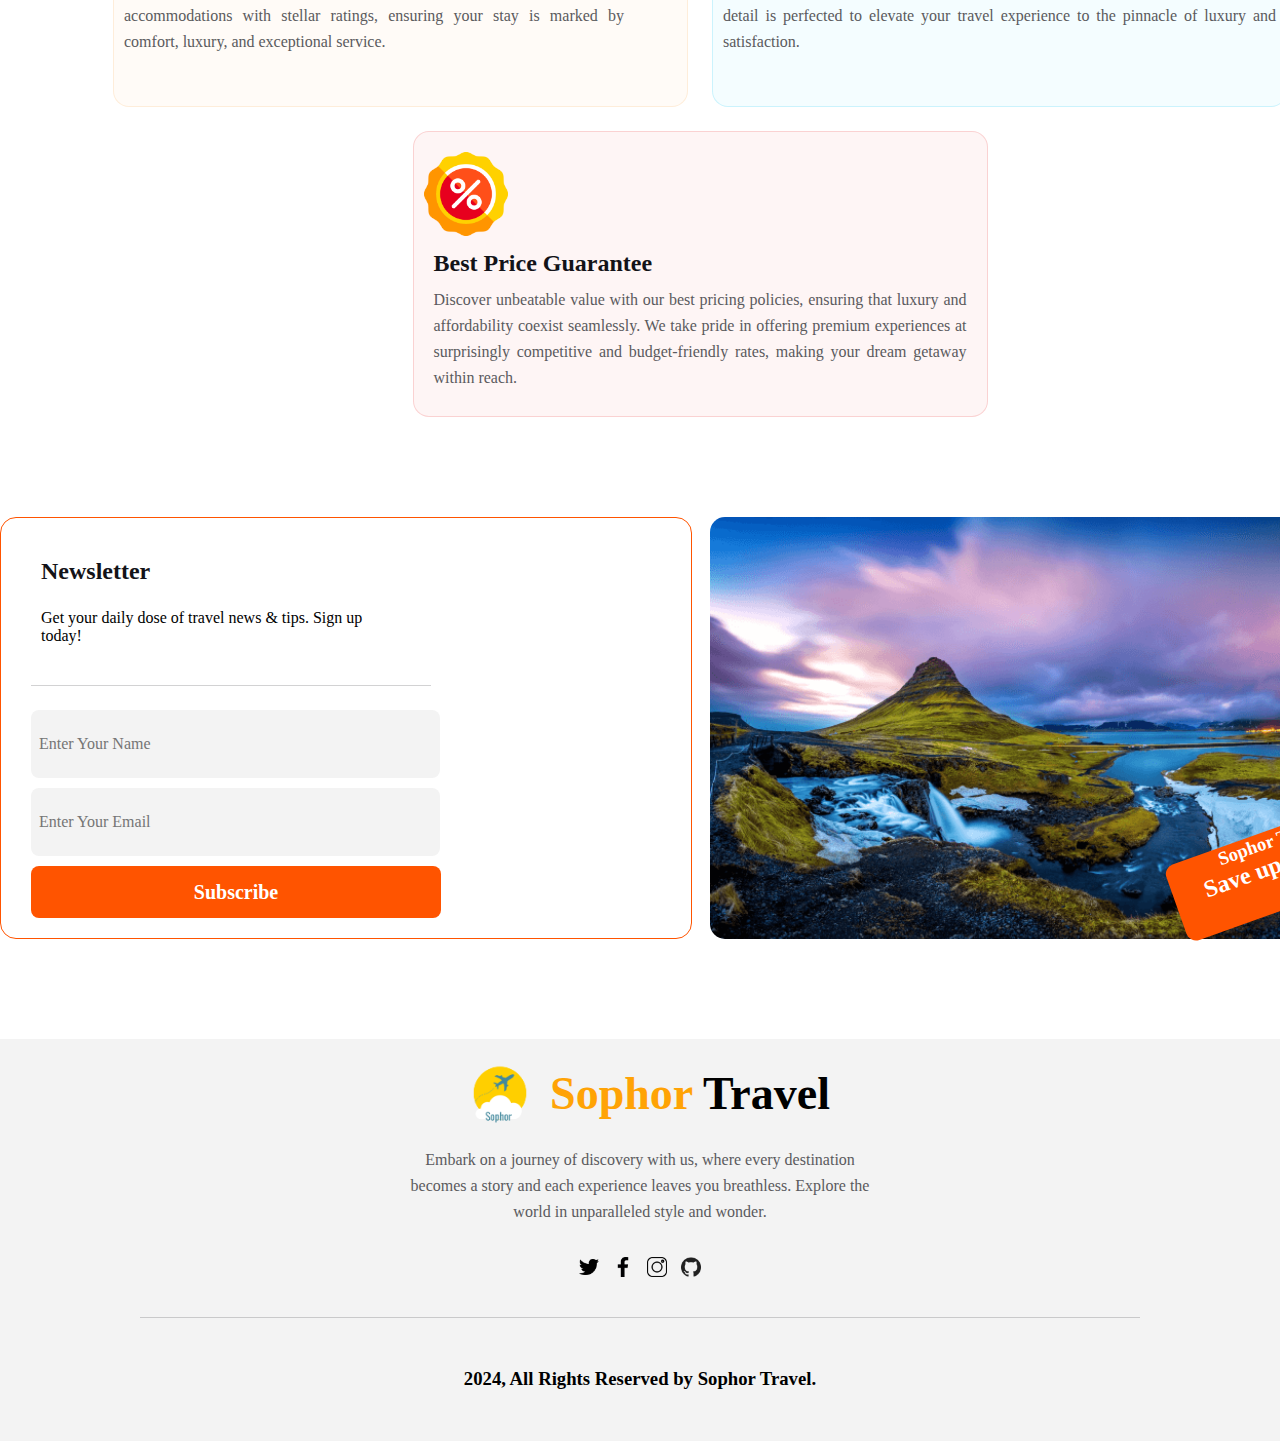
==== commit ffbb444a: "text correction" ====
--- a/index.html
+++ b/index.html
@@ -33,8 +33,9 @@
       <div class="container-content">
         <h1>Explore Your Travel</h1>
         <p>
-          Dolor sit amet consectetur. Nullam suspendisse vitae ultricies dolor
-          adipiscing. In et odio enim ac quis sapien urna eu phasellus.
+          Embark on a journey of discovery with us, where every destination
+          becomes a story and each experience leaves you breathless.<br />
+          Explore the world in unparalleled style and wonder.
         </p>
       </div>
       <div class="parent-container">
@@ -59,28 +60,30 @@
       <div class="th-container">
         <h2>Our Popular Tours</h2>
         <p>
-          Dolor sit amet consectetur. Diam volutpat neque habitasse pharetra
-          odio sit massa. Sodales dictumst nec nibh pellentesque.
+          Witness awe-inspiring vistas as you ascend to the summit, surrounded
+          by towering peaks that paint the horizon with nature's grandeur.
         </p>
         <ul>
           <li>
-            Tempus euismod lacus mauris dignissim quis in ultrices. Magna nullam
-            odio neque diam. Sociis erat at .
+            Engage in heart-pounding activities like rock climbing and trekking,
+            promising an adrenaline rush against the breathtaking backdrop of
+            rugged mountain landscapes.
           </li>
           <li>
-            Adipiscing ornare pellentesque mauris volutpat tortor vitae platea
-            porta lacus. Lectus suspendisse nullam.
+            Find solace in cozy mountain retreats, nestled amidst serene
+            landscapes, offering a perfect blend of tranquility and comfort
+            after a day of exploration.
           </li>
           <li>
-            Accumsan eget et turpis praesent lorem egestas enim elit bibendum.
-            Risus at in.
+            Immerse yourself in local mountain cultures, meeting warm
+            communities with unique traditions that add a rich tapestry to your
+            journey.
           </li>
         </ul>
         <p>
-          Amet consectetur. Vulputate commodo felis molestie risus ornare nulla
-          amet et. Libero commodo sagittis dignissim adipiscing quis. Habitant
-          adipiscing risus natoque aliquet. Id bibendum nunc senectus semper
-          tincidunt.
+          Indulge in delectable local cuisines, savoring flavors that reflect
+          the region's culinary diversity, creating a memorable part of your
+          mountain adventure.
         </p>
         <button class="th-btn">Read More</button>
       </div>
@@ -92,8 +95,10 @@
       <div class="pt-texts">
         <h1>Choose Your Destination</h1>
         <p>
-          Dolor sit amet consectetur. Diam volutpat neque habitasse pharetra
-          odio sit massa. Sodales dictumst nec nibh pellentesque.
+          Select from a myriad of enticing packages, spanning countries and
+          diverse landscapes, <br />ensuring your journey is tailored to your
+          dreams and desires. <br />Your adventure begins with the power to
+          decide where your wanderlust takes you.
         </p>
       </div>
       <div class="pt-row1">
@@ -128,79 +133,102 @@
     <div class="whyus">
       <div class="wcu">
         <h2>Why Choose Us</h2>
-        <p>Dolor sit amet consectetur. Diam volutpat neque habitasse pharetra odio sit massa. Sodales dictumst nec nibh pellentesque.</p>
+        <p>
+          Choose us for an unparalleled travel experience, where expertise meets
+          passion to craft unforgettable journeys tailored just for you.
+        </p>
       </div>
       <div class="wcu-second">
         <div class="wcu-second-part1">
-          <img src="logos/hotel.png" alt="hotel" class="pnglogo">
+          <img src="logos/hotel.png" alt="hotel" class="pnglogo" />
           <h2>Handpicked Hotels</h2>
-          <p>Amet consectetur. Vulputate commodo felis molestie risus  ornare nulla amet et. Libero commodo sagittis dignissim adipiscing quis. Habitant adipiscing risus natoque aliquet. </p>
+          <p>
+            Experience excellence with our hotel partnerships, offering top-tier
+            accommodations with stellar ratings, ensuring your stay is marked by
+            comfort, luxury, and exceptional service.
+          </p>
         </div>
         <div class="wcu-second-part2">
-          <img src="logos/map.png" alt="map" class="pnglogo">
+          <img src="logos/map.png" alt="map" class="pnglogo" />
           <h2>World Class Service</h2>
-          <p>Amet consectetur. Vulputate commodo felis molestie risus  ornare nulla amet et. Libero commodo sagittis dignissim adipiscing quis. Habitant adipiscing risus natoque aliquet. </p>
+          <p>
+            Immerse yourself in a world-class service that goes beyond
+            expectations, where every detail is perfected to elevate your travel
+            experience to the pinnacle of luxury and satisfaction.
+          </p>
         </div>
       </div>
       <div class="wcu-last">
         <div class="wcu-last-part1">
-          <img src="logos/discount.png" alt="discount" class="pnglogo">
+          <img src="logos/discount.png" alt="discount" class="pnglogo" />
           <h2>Best Price Guarantee</h2>
-          <p>Amet consectetur. Vulputate commodo felis molestie risus  ornare nulla amet et. Libero commodo sagittis dignissim adipiscing quis. Habitant adipiscing risus natoque aliquet. </p>
+          <p>
+            Discover unbeatable value with our best pricing policies, ensuring
+            that luxury and affordability coexist seamlessly. We take pride in
+            offering premium experiences at surprisingly competitive and
+            budget-friendly rates, making your dream getaway within reach.
+          </p>
         </div>
       </div>
     </div>
     <div class="newsletter">
       <div class="newsltr">
-        <div class="newsltrbox"><h2>Newsletter</h2>
-          <p>Get your daily dose of travel news & tips. Sign up today!</p></div>
-          <div class="line"></div>
-          <input type="text"class="name" placeholder="Enter Your Name">
-          <input type="email" class="email" placeholder="Enter Your Email">
+        <div class="newsltrbox">
+          <h2>Newsletter</h2>
+          <p>Get your daily dose of travel news & tips. Sign up today!</p>
+        </div>
+        <div class="line"></div>
+        <input type="text" class="name" placeholder="Enter Your Name" />
+        <input type="email" class="email" placeholder="Enter Your Email" />
 
-          <button>Subscribe</button>
+        <button>Subscribe</button>
       </div>
       <div class="newsltr-img">
-        
-        <div class="dis"><h3>Sophor Travel</h3>
-        <h2>Save up to 70%</h2>
-        <!-- <img src="Images/purlple.png" alt=""> -->
+        <div class="dis">
+          <h3>Sophor Travel</h3>
+          <h2>Save up to 70%</h2>
+          <!-- <img src="Images/purlple.png" alt=""> -->
         </div>
       </div>
     </div>
     <div class="footer">
-      <div class="foot-content"><div class="footer-content">
-        <div class="nav-logo">
-          <img
-            src="logos/sophorlogo.png"
-            alt="Sophor Logo"
-            width="10px"
-            height="10px"
-          />
-          <h2><span class="nb">Sophor</span> Travel</h2>
-        </div>
-      </div>
-      <p>Lorem ipsum dolor sit amet consectetur. Nulla sit viverra morbi vitae blandit orci potenti vulputate. Leo erat maecenas vitae elementum ultricies nullam. </p>
-      <div class="social-icons">
-        <a href="https://twitter.com" target="_blank">
-          <img src="logos/twitter.png" alt="Twitter">
-        </a>
-        <a href="https://facebook.com" target="_blank">
-          <img src="logos/facebook.png" alt="Facebook">
-        </a>
-        <a href="https://instagram.com" target="_blank">
-          <img src="logos/instagram.png" alt="Instagram">
-        </a>
-        <a href="https://github.com" target="_blank">
-          <img src="logos/github.png" alt="GitHub">
-        </a>
-      </div>
-      <div class="line2"></div>
-      <div class="copyright">
-        <h3>2024, All Rights Reserved by Sophor Travel.</h3>
-      </div></div>
-    </div>
-    
+      <div class="foot-content">
+        <div class="footer-content">
+          <div class="nav-logo">
+            <img
+              src="logos/sophorlogo.png"
+              alt="Sophor Logo"
+              width="10px"
+              height="10px"
+            />
+            <h2><span class="nb">Sophor</span> Travel</h2>
+          </div>
+        </div>
+        <p>
+          Embark on a journey of discovery with us, where every destination <br>
+          becomes a story and each experience leaves you breathless. Explore the <br>
+          world in unparalleled style and wonder.
+        </p>
+        <div class="social-icons">
+          <a href="https://twitter.com" target="_blank">
+            <img src="logos/twitter.png" alt="Twitter" />
+          </a>
+          <a href="https://facebook.com" target="_blank">
+            <img src="logos/facebook.png" alt="Facebook" />
+          </a>
+          <a href="https://instagram.com" target="_blank">
+            <img src="logos/instagram.png" alt="Instagram" />
+          </a>
+          <a href="https://github.com" target="_blank">
+            <img src="logos/github.png" alt="GitHub" />
+          </a>
+        </div>
+        <div class="line2"></div>
+        <div class="copyright">
+          <h3>2024, All Rights Reserved by Sophor Travel.</h3>
+        </div>
+      </div>
+    </div>
   </body>
   <script>
     document
--- a/style.css
+++ b/style.css
@@ -2,6 +2,7 @@
     margin: 0;
     padding: 0;
 }
+
 
 @import url(resources.html);
 
@@ -235,6 +236,7 @@
     color: rgba(19, 19, 24, 0.70);
     font-family: 'Mulish';
     font-size: 20px;
+    text-align: justify;
     font-style: normal;
     font-weight: 400;
     line-height: 26px;
@@ -255,6 +257,7 @@
     font-family: 'Mulish';
     font-size: 20px;
     font-style: normal;
+    text-align: justify;
     font-weight: 400;
     line-height: 26px;
 
@@ -416,7 +419,7 @@
 .wcu-second-part1 h2 {
     color: #131318;
     text-align: start;
-    margin-left: 20px;
+    margin: 10px 10px;
     font-family: 'Mulish';
     font-size: 24px;
     font-style: normal;
@@ -427,12 +430,12 @@
 .wcu-second-part1 p {
     color: #5A5A5D;
     font-family: 'Mulish';
-    margin-left: 15px;
-    margin-top: 10px;
+    margin: 10px 10px;
+    text-align: justify;
     width: 500px;
     font-size: 16px;
     font-style: normal;
-    font-weight: 600;
+    font-weight: 400;
 
 }
 
@@ -451,7 +454,7 @@
     font-family: 'Mulish';
     font-size: 24px;
     text-align: start;
-    margin-left: 20px;
+    margin: 10px 10px;
     font-style: normal;
     font-weight: 800;
 
@@ -464,6 +467,8 @@
     font-style: normal;
     font-weight: 400;
     line-height: 26px;
+    margin: 10px 10px;
+    text-align: justify;
     margin-left: 10px;
 }
 
@@ -489,10 +494,13 @@
     font-family: 'Mulish';
     text-align: start;
     margin-left: 20px;
+    margin-right: 20px;
     font-size: 24px;
     font-style: normal;
-    font-weight: 800;
-    line-height: normal;
+
+    font-weight: 800;
+    margin-bottom: 10px;
+    margin-top: 10px;
 }
 
 .wcu-last-part1 p {
@@ -502,6 +510,9 @@
     font-style: normal;
     font-weight: 400;
     line-height: 26px;
+    margin-left: 20px;
+    margin-right: 20px;
+    text-align: justify;
 
 }
 
@@ -509,7 +520,7 @@
 .pnglogo {
     width: 84px;
     height: 84px;
-    margin-left: 20px;
+    margin-left: 10px;
     margin-top: 20px;
 }
 
@@ -524,6 +535,7 @@
     width: 690px;
     border-radius: 16px;
     border: 1px solid #FF5400;
+    
 
 
 }
@@ -586,6 +598,7 @@
     background: #FF5400;
     margin-left: 30px;
     border: none;
+    margin-bottom: 20px;
 }
 
 .newsltr-img {
@@ -607,7 +620,7 @@
 
     margin-left: 460px;
     border-radius: 10px;
-    margin-top: 41%;
+    margin-top: 45%;
     background-color: #FF5400;
     transform: rotate(-19.628deg);
 
@@ -753,6 +766,7 @@
     .container-page {
         width: 599px;
         height: 540px;
+        display: block;
     }
     .container-page p {
         font-size: 24px;
@@ -772,7 +786,7 @@
         border-radius: 8px;
         background: rgba(255, 255, 255, 0.30);
         padding: 16px 10px;
-        width: 90%; /* Adjust the width as needed */
+        width: 90%;
         margin-top: 16px;
         display: flex;
         flex-direction: column;
@@ -787,5 +801,19 @@
     .text{
         font-weight: 30px ;
     }
-    
+    .pt-texts {
+        width: 599px;
+        margin: 20px ;
+        
+    }
+    .pt-texts h1 {
+        
+        text-align: center;
+        }
+        .pt-texts p {
+            color: rgba(19, 19, 24, 0.70);
+            text-align: center;
+            
+        
+        }
 }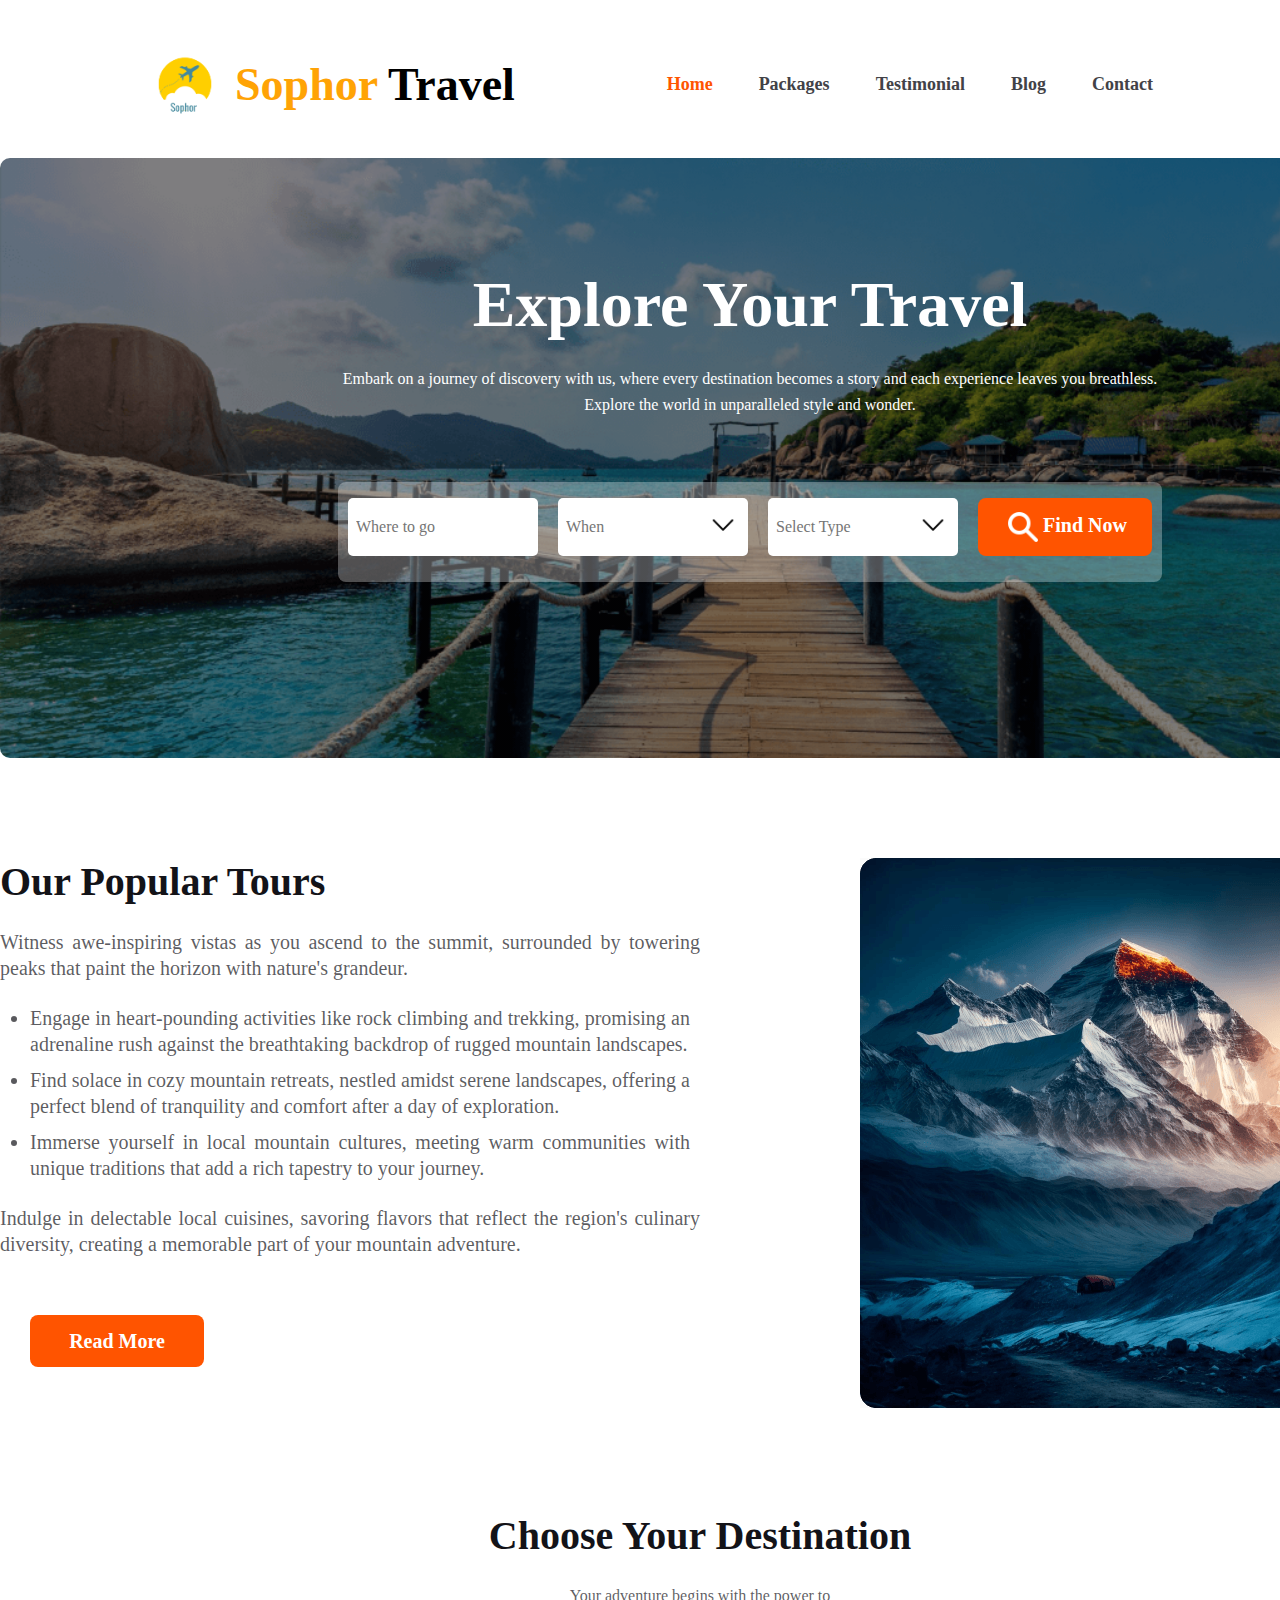
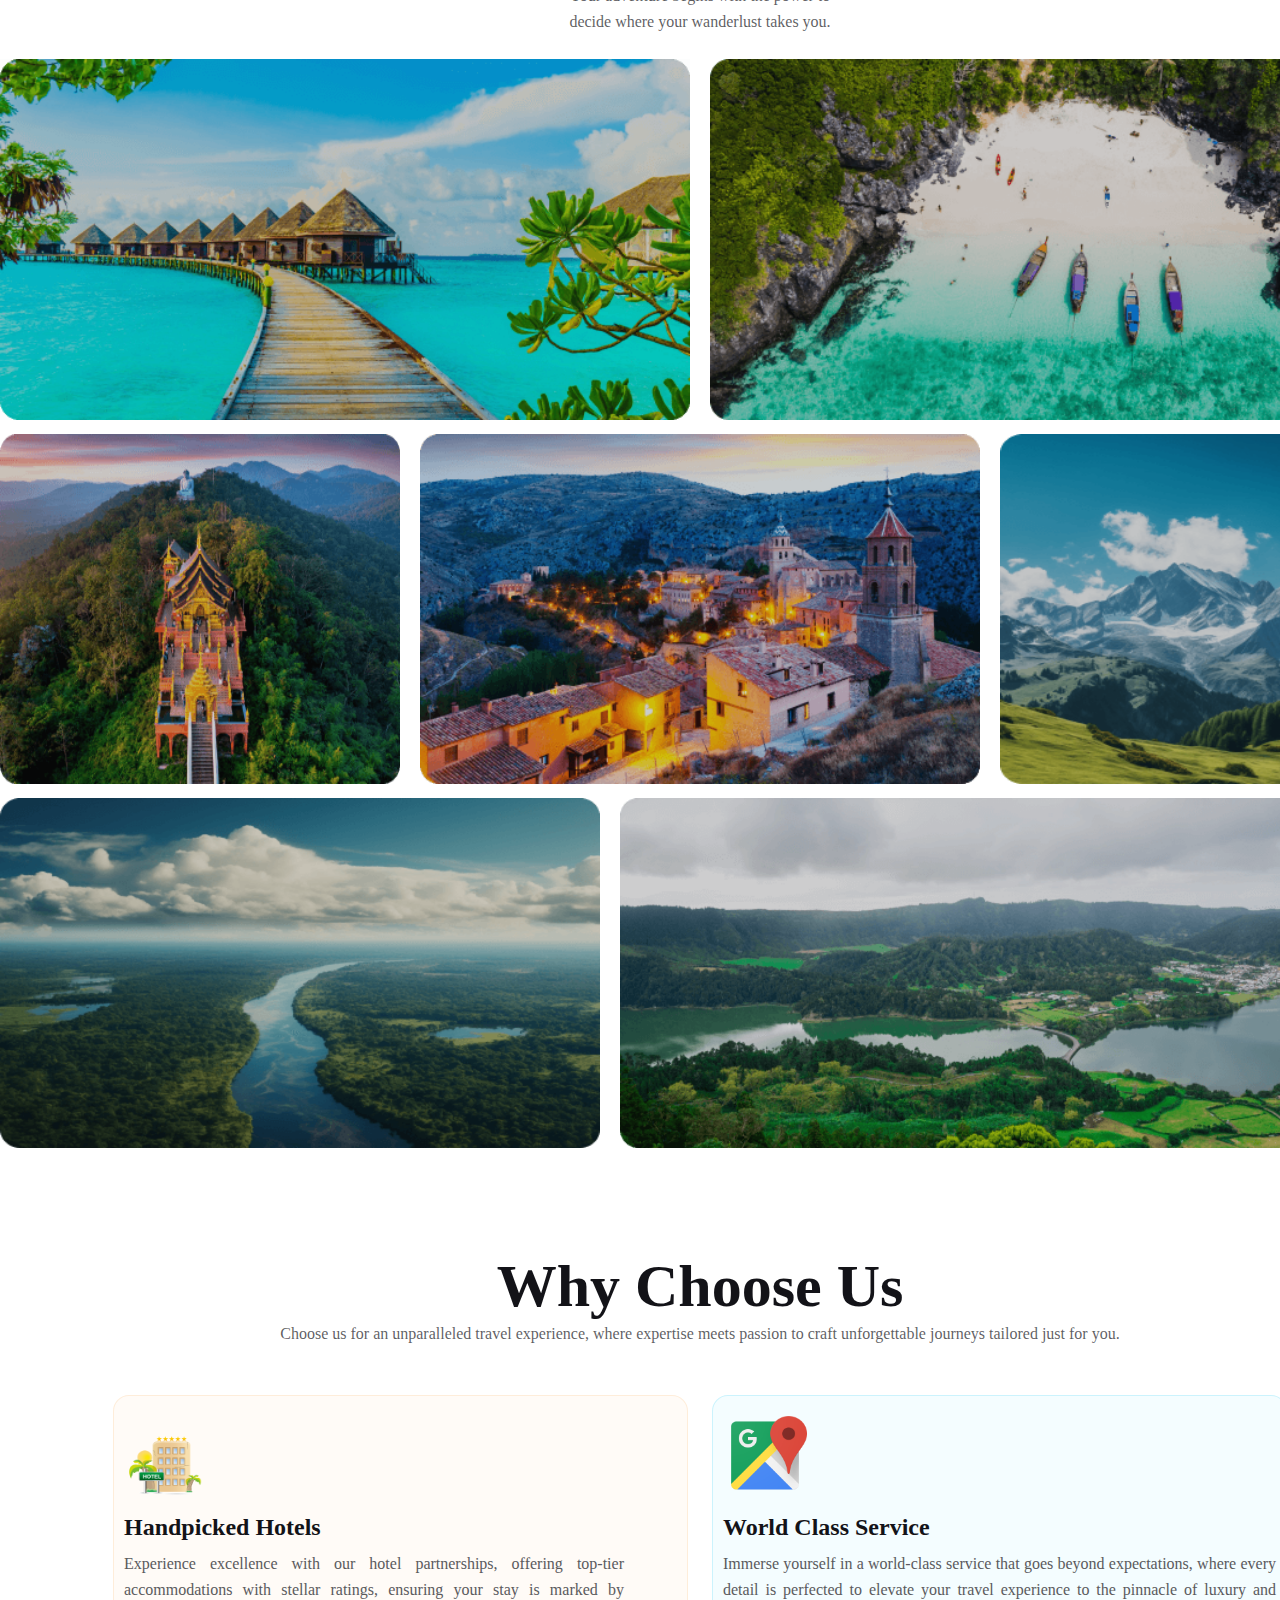
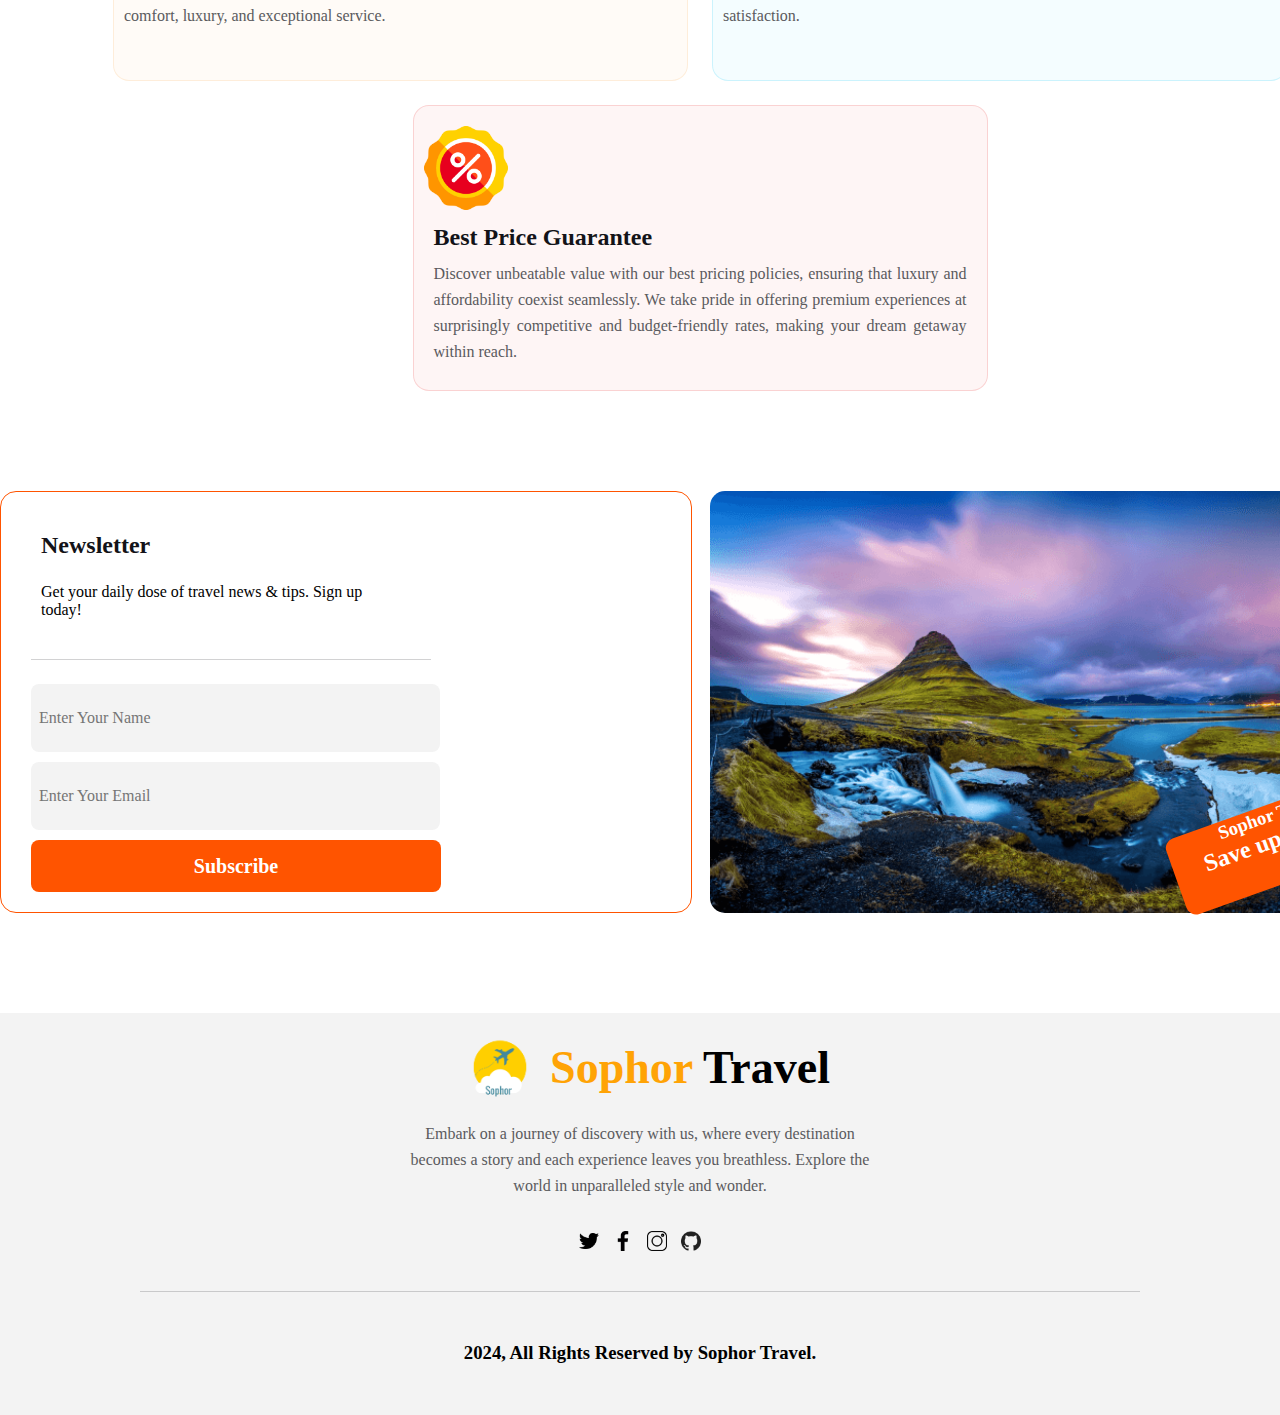
==== commit 87e20d6e: "image responsive done" ====
--- a/index.html
+++ b/index.html
@@ -95,9 +95,7 @@
       <div class="pt-texts">
         <h1>Choose Your Destination</h1>
         <p>
-          Select from a myriad of enticing packages, spanning countries and
-          diverse landscapes, <br />ensuring your journey is tailored to your
-          dreams and desires. <br />Your adventure begins with the power to
+        Your adventure begins with the power to <br>
           decide where your wanderlust takes you.
         </p>
       </div>
--- a/style.css
+++ b/style.css
@@ -535,7 +535,7 @@
     width: 690px;
     border-radius: 16px;
     border: 1px solid #FF5400;
-    
+
 
 
 }
@@ -701,10 +701,14 @@
 
 
 @media screen and (max-width:600px) {
+    body {
+        width: 599px;
+    }
+
     .navbar {
-        max-width: 1400px;
-
-        padding: 20px 20px 17px 20px;
+        max-width: 599px;
+
+        padding: 10px 20px 0px 10px;
         display: flex;
         flex-direction: row;
         justify-content: space-between;
@@ -713,20 +717,20 @@
 
     .nav-logo {
         display: flex;
-        align-items: center;
-        justify-content: center;
+        align-items: left;
+        justify-content: left;
     }
 
     .nav-logo img {
         margin-top: 8px;
-        width: 100px;
-        height: 100px;
+        width: 50px;
+        height: 50px;
     }
 
     .nav-logo h2 {
         color: #000000;
         font-family: 'Mulish';
-        font-size: 40px;
+        font-size: 20px;
         font-style: normal;
         font-weight: 800;
         line-height: normal;
@@ -735,7 +739,7 @@
     .nb {
         color: #ffa305;
         font-family: 'Mulish';
-        font-size: 40px;
+        font-size: 20px;
         font-style: normal;
         font-weight: 800;
         line-height: normal;
@@ -763,30 +767,50 @@
         display: block;
         margin-right: 0;
     }
+
     .container-page {
         width: 599px;
-        height: 540px;
-        display: block;
-    }
-    .container-page p {
-        font-size: 24px;
+        height: 620px;
+        border-radius: 24px;
+        padding: 0;
+        margin: 0 10px 0px 10px;
+
+    }
+
+    .container-content {
+        width: 569px;
+        margin-top: 10px;
+        padding-top: 10px;
+
+    }
+
+    .container-content h1 {
+        width: 599px;
+
+    }
+
+    .container-content p {
+        font-size: 14px;
         font-weight: 400;
-       
-    }
+
+    }
+
     .parent-container {
         margin-top: 32px;
-        width: 100%;
+        width: 569px;
         display: flex;
+        padding: 10px 10px;
+        margin: 10px 10px;
         flex-direction: column;
         align-items: center;
         justify-content: center;
     }
-    
+
     .box-container {
         border-radius: 8px;
         background: rgba(255, 255, 255, 0.30);
         padding: 16px 10px;
-        width: 90%;
+        width: 580px;
         margin-top: 16px;
         display: flex;
         flex-direction: column;
@@ -794,26 +818,176 @@
         justify-content: center;
         gap: 20px;
     }
+
     input {
-        width: 174px; 
-    }
-
-    .text{
-        font-weight: 30px ;
-    }
+        width: 560px;
+    }
+
+    .box4 {
+        width: 560px;
+
+
+    }
+
+    .box4 h4 {
+        text-align: center;
+        left: 50%;
+
+    }
+
+    .box4 img {
+
+        left: 42%;
+
+    }
+
+    .text {
+        font-weight: 30px;
+    }
+
     .pt-texts {
         width: 599px;
-        margin: 20px ;
+        margin: 20px;
+
+    }
+
+    .pt-texts h1 {
+
+        text-align: center;
+    }
+
+    .pt-texts p {
+        color: rgba(19, 19, 24, 0.70);
+        text-align: center;
+
+
+    }
+
+    .tour-history {
+        max-width: 599px;
+        margin-top: 20px;
+        display: flex;
+        flex-direction: column;
+
+    }
+
+    .th-container {
+        width: 599px;
+    }
+
+    .th-container h2 {
+        margin-left: 15px;
+        font-size: 25px;
+        font-weight: 800;
+    }
+
+    .th-container p {
+        text-align: justify;
+        margin-left: 15px;
+        font-size: 15px;
+        font-style: normal;
+        font-weight: 400;
+        line-height: 24px;
+    }
+
+    .th-container ul {
+        text-align: justify;
+        margin-left: 15px;
+    }
+
+    .th-container li {
+        font-size: 15px;
+        font-weight: 400;
+        line-height: 24px;
+    }
+
+    .th-btn {
+        margin-left: 15px;
+    }
+
+    .place-travel {
+        width: 599px;
+        margin-top: -100px;
+        align-items: center;
+        justify-content: center;
+        font-size: 20px;
+
+    }
+
+    .pt-texts h1 {
+        font-size: 20px;
+    }
+
+    .pt-texts p {
+        text-align: center;
+        margin-top: 10px;
+
+
+    }
+
+    .pt-row1 {
+        flex-direction: column;
+        width: 599px;
+        margin: 0 10px;
+    }
+
+    .th-contents {
+        width: 599px;
+    }
+
+    .th-contents img {
+        width: 579px;
+        padding: 10px 10px;
+    }
+
+    .pt-row1-pic1,
+    .pt-row1-pic1,
+    .pt-row2-pic2,
+    .pt-row2-pic3,
+    img {
+        width: 580px;
+    }
+
+    .grid-pt {
+        display: flex;
+        flex-direction: column;
+        justify-content: column;
+    }
+
+    .pt-row2-pic1,
+    .pt-row2-pic2,
+    .pt-row2-pic3 {
+        width: 599px;
+        margin: 0 10px;
         
     }
-    .pt-texts h1 {
+
+    .pt-row2-pic1 img,
+    .pt-row2-pic2 img,
+    .pt-row2-pic3 img {
+
+        width: 100%;
         
-        text-align: center;
-        }
-        .pt-texts p {
-            color: rgba(19, 19, 24, 0.70);
-            text-align: center;
-            
+        height: 303px;
+        max-width: 579px;
+    }
+    .pt-row3 {
+        display: flex;
+        flex-direction: column;
         
-        }
+        margin: 20px 0; 
+    }
+    .pt-row3-pic1,
+    .pt-row3-pic2 {
+        width: 599px;
+        margin: 0 10px;
+        
+    }
+    
+    .pt-row3-pic1 img,
+    .pt-row3-pic2 img {
+        width: 100%;
+        height: 303px;
+        max-width: 579px;
+    }
 }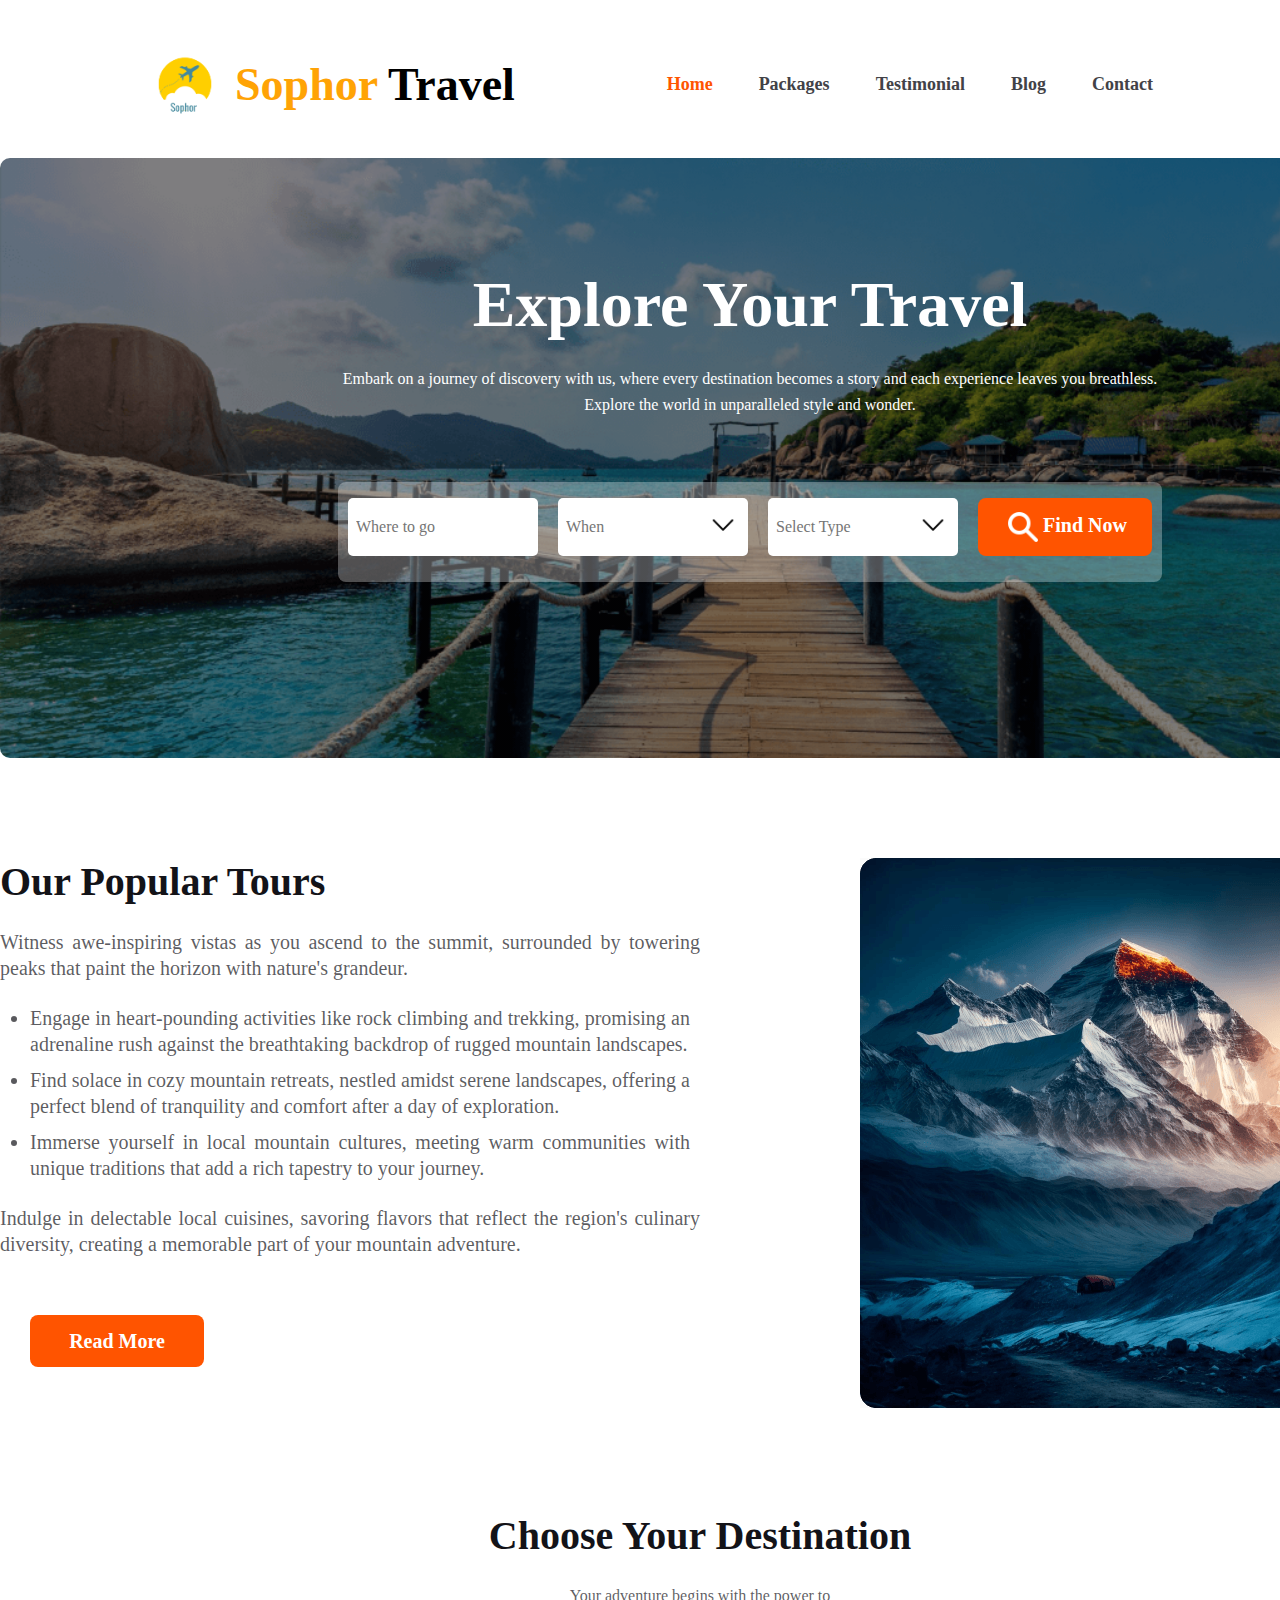
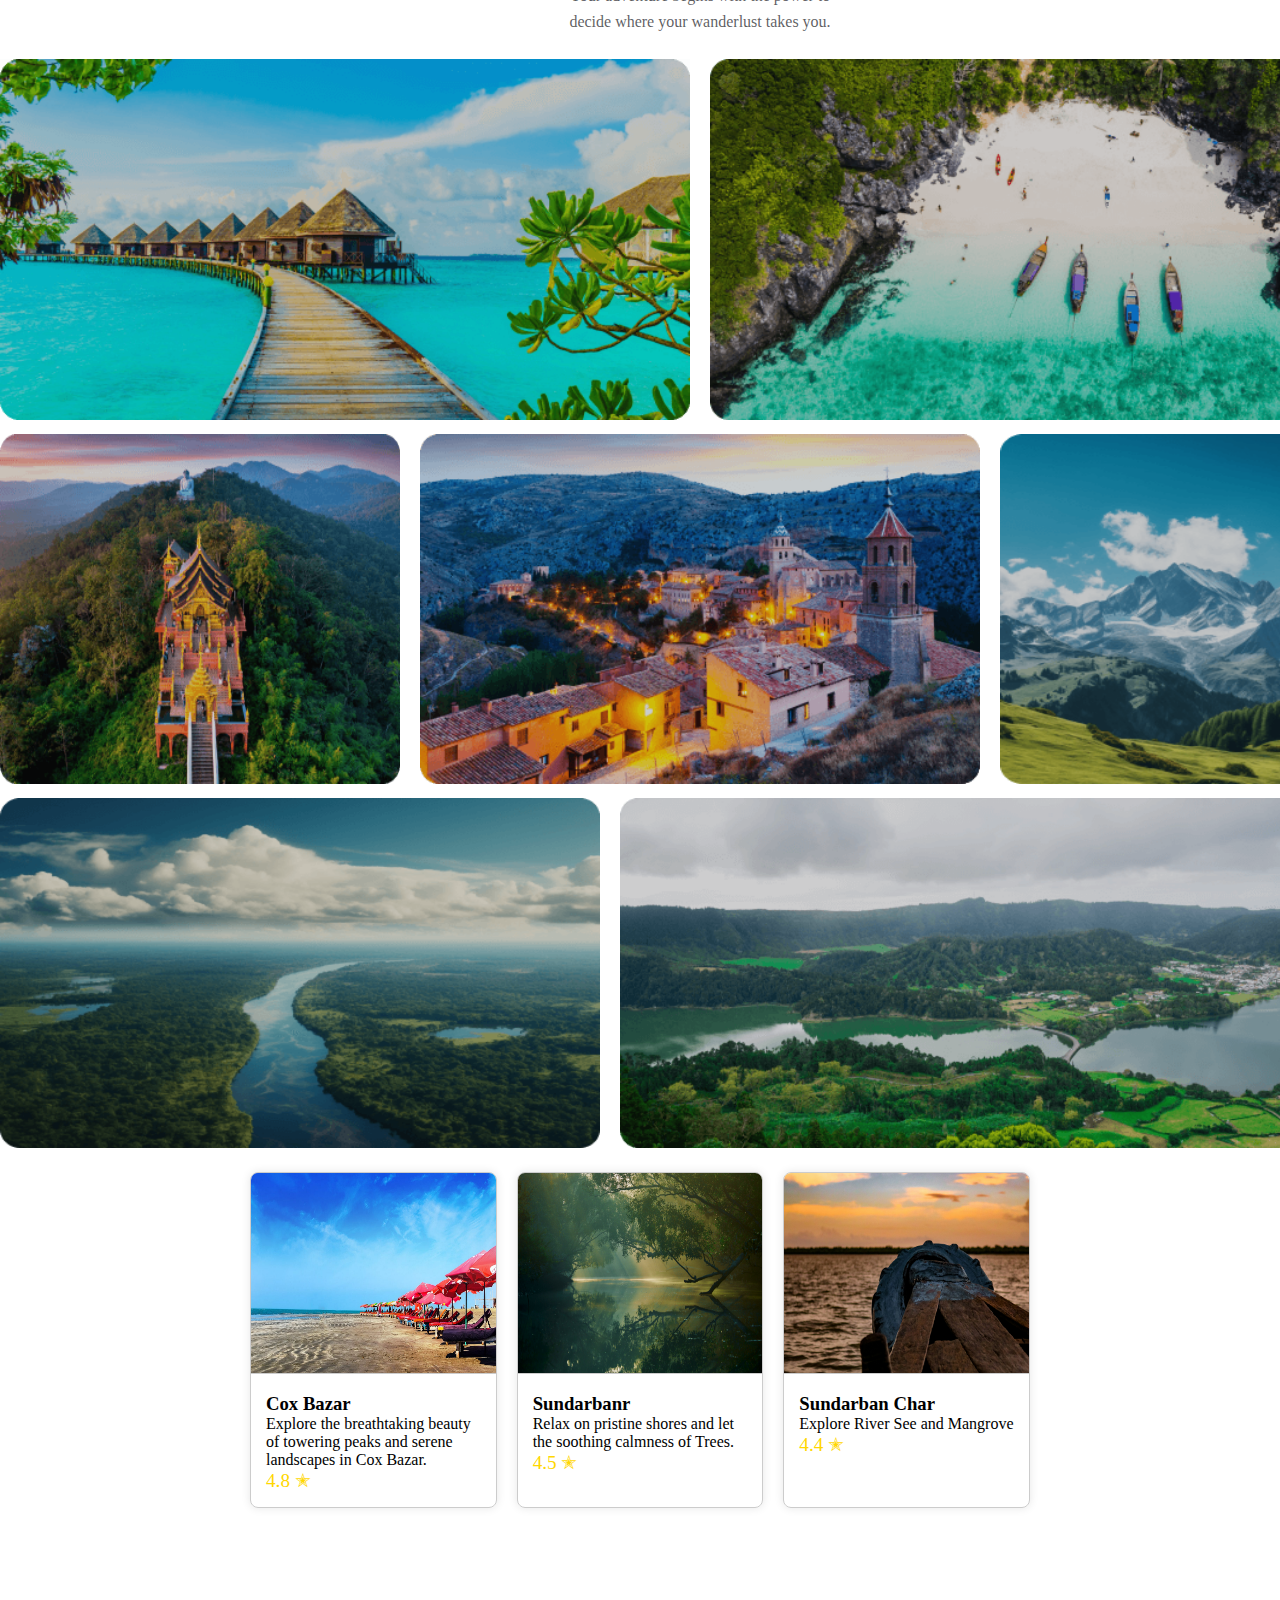
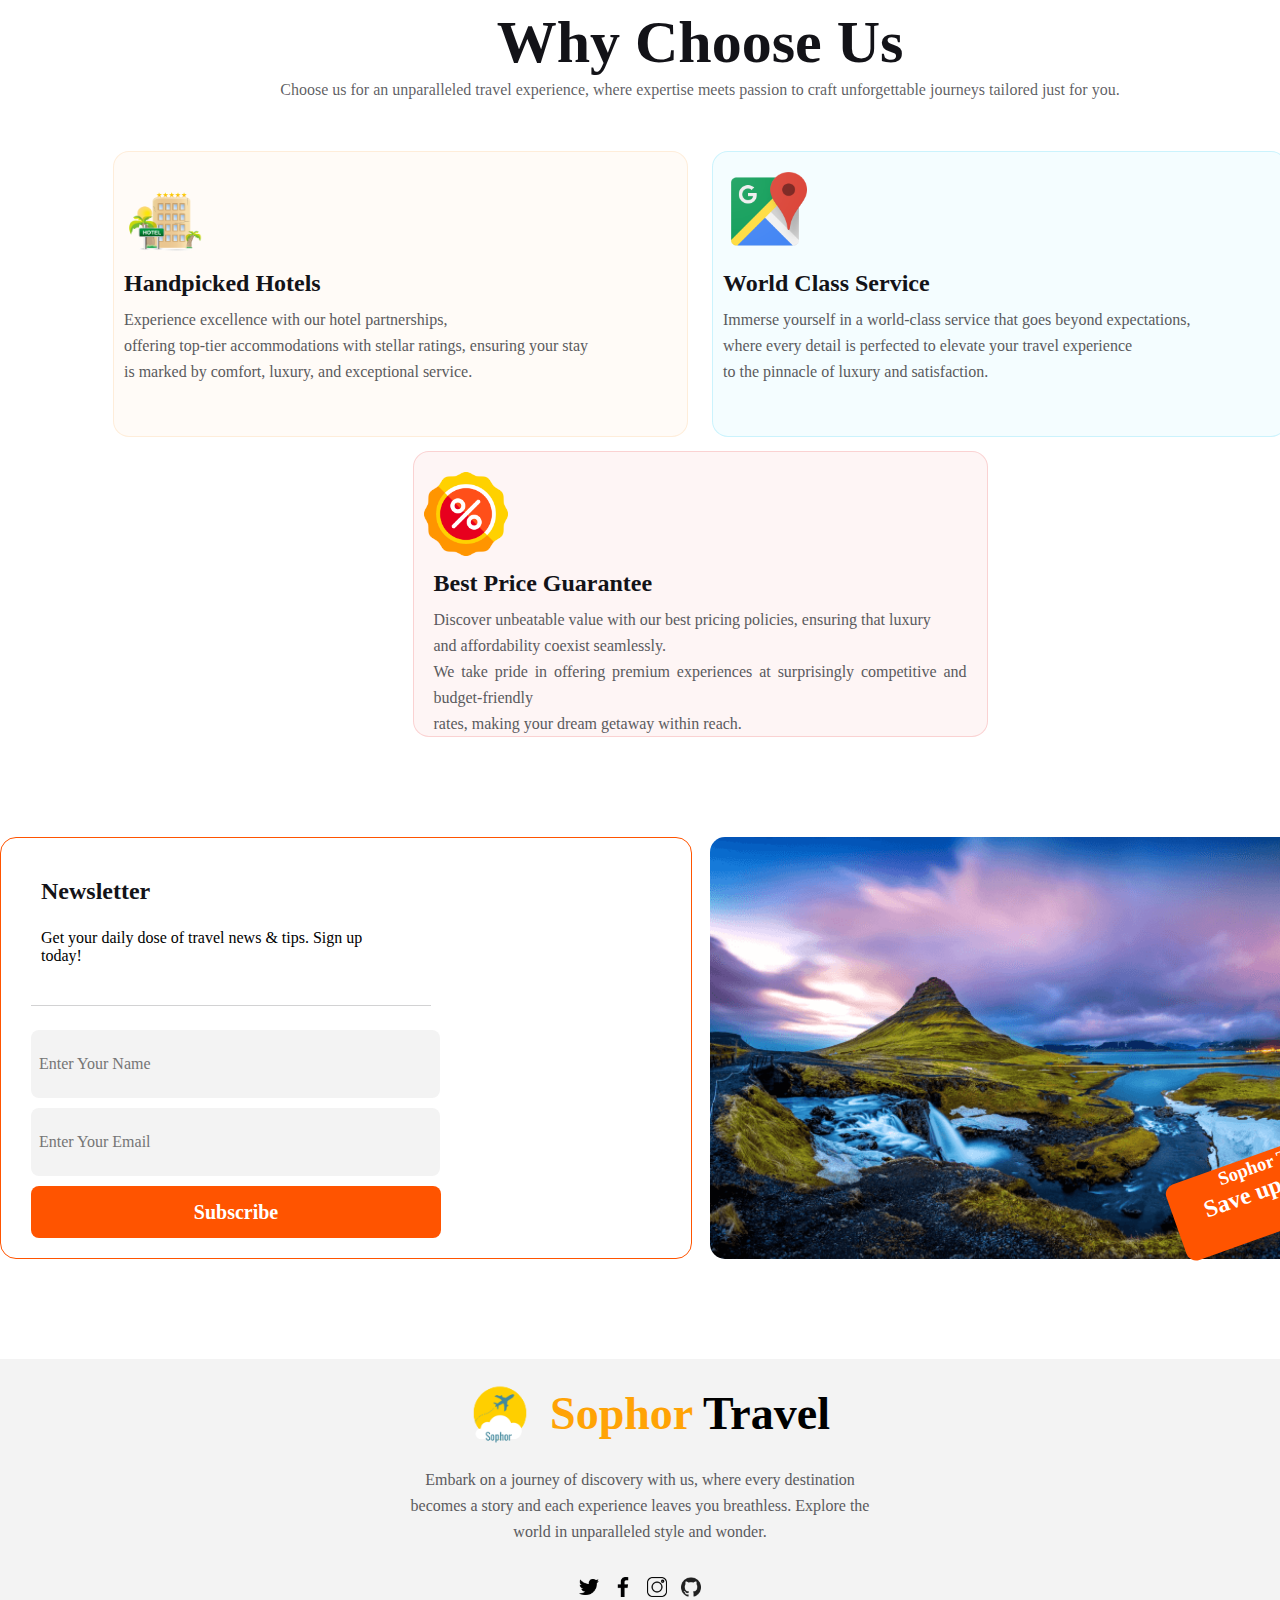
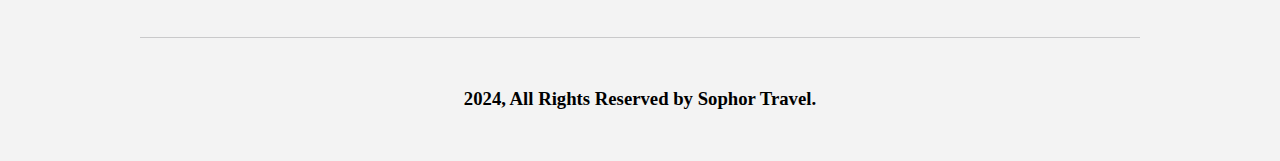
==== commit d9a1b1b9: "Done Finally , added something new" ====
--- a/index.html
+++ b/index.html
@@ -127,6 +127,33 @@
         </div>
       </div>
     </div>
+    <section class="travel-picks">
+      
+      <div class="pick">
+          <img src="Images/cox.jpg" alt="Cox Bazar">
+          <div class="info">
+              <h3>Cox Bazar</h3>
+              <p>Explore the breathtaking beauty of towering peaks and serene landscapes in Cox Bazar.</p>
+              <div class="rating">4.8 <span>✭</span></div>
+          </div>
+      </div>
+      <div class="pick">
+          <img src="Images/sundarban.jpg" alt="sundarban">
+          <div class="info">
+              <h3>Sundarbanr</h3>
+              <p>Relax on pristine shores and let the soothing calmness of Trees.</p>
+              <div class="rating">4.5 <span>✭</span></div>
+          </div>
+      </div>
+      <div class="pick">
+        <img src="Images/boat.jpg" alt="Boat">
+        <div class="info">
+            <h3>Sundarban Char</h3>
+            <p>Explore River See and Mangrove</p>
+            <div class="rating">4.4 <span>✭</span></div>
+        </div>
+    </div>
+  </section>
 
     <div class="whyus">
       <div class="wcu">
@@ -141,8 +168,8 @@
           <img src="logos/hotel.png" alt="hotel" class="pnglogo" />
           <h2>Handpicked Hotels</h2>
           <p>
-            Experience excellence with our hotel partnerships, offering top-tier
-            accommodations with stellar ratings, ensuring your stay is marked by
+            Experience excellence with our hotel partnerships, <br> offering top-tier
+            accommodations with stellar ratings, ensuring your stay <br> is marked by
             comfort, luxury, and exceptional service.
           </p>
         </div>
@@ -151,8 +178,8 @@
           <h2>World Class Service</h2>
           <p>
             Immerse yourself in a world-class service that goes beyond
-            expectations, where every detail is perfected to elevate your travel
-            experience to the pinnacle of luxury and satisfaction.
+            expectations, <br> where every detail is perfected to elevate your travel
+            experience <br> to the pinnacle of luxury and satisfaction.
           </p>
         </div>
       </div>
@@ -162,9 +189,9 @@
           <h2>Best Price Guarantee</h2>
           <p>
             Discover unbeatable value with our best pricing policies, ensuring
-            that luxury and affordability coexist seamlessly. We take pride in
+            that luxury <br> and affordability coexist seamlessly. <br> We take pride in
             offering premium experiences at surprisingly competitive and
-            budget-friendly rates, making your dream getaway within reach.
+            budget-friendly <br> rates, making your dream getaway within reach.
           </p>
         </div>
       </div>
--- a/style.css
+++ b/style.css
@@ -368,6 +368,44 @@
     width: 780px;
     height: 350px;
 }
+.travel-picks {
+    max-width: 800px;
+    margin: 20px auto;
+    display: flex;
+    justify-content: space-between;
+    margin-bottom: 20px;
+}
+
+
+.pick {
+    flex: 1;
+    margin: 0 10px;
+    border: 1px solid #ccc;
+    border-radius: 8px;
+    overflow: hidden;
+    box-shadow: 0 0 10px rgba(0, 0, 0, 0.1);
+}
+
+.pick img {
+    width: 100%;
+
+    height: 200px;
+    border-bottom: 1px solid #ccc;
+}
+
+.info {
+    padding: 15px;
+}
+
+.info h3 {
+    margin: 0;
+}
+
+.rating {
+    font-size: 1.2em;
+    margin-top: auto;
+    color: #FFD700; /* Gold color for stars */
+}
 
 .whyus {
     width: 1400px;
@@ -481,7 +519,7 @@
 .wcu-last-part1 {
     width: 573px;
     height: 284px;
-    margin-top: 24px;
+    margin-top: 14px;
     text-align: left;
 
     border-radius: 16px;
@@ -959,7 +997,7 @@
     .pt-row2-pic3 {
         width: 599px;
         margin: 0 10px;
-        
+
     }
 
     .pt-row2-pic1 img,
@@ -967,27 +1005,180 @@
     .pt-row2-pic3 img {
 
         width: 100%;
-        
+
         height: 303px;
         max-width: 579px;
     }
+
     .pt-row3 {
         display: flex;
         flex-direction: column;
-        
-        margin: 20px 0; 
-    }
+
+        margin: 20px 0;
+    }
+
     .pt-row3-pic1,
     .pt-row3-pic2 {
         width: 599px;
         margin: 0 10px;
-        
-    }
-    
+
+    }
+
     .pt-row3-pic1 img,
     .pt-row3-pic2 img {
         width: 100%;
         height: 303px;
         max-width: 579px;
     }
+    .travel-picks{
+        display: flex;
+        flex-direction: column;
+        gap: 20px;
+    }
+
+    .whyus {
+        width: 599px;
+        margin: 10px;
+        justify-content: center;
+        align-items: center;
+        display: flex;
+        flex-direction: column;
+
+
+    }
+
+    .wcu-second {
+        width: 599px;
+        margin: 0px 10px;
+        display: flex;
+        flex-direction: column;
+        
+
+    }
+
+    .whyus h2 {
+        font-size: 20px;
+    }
+
+    .whyus p {
+        width: 560px;
+        font-size: 14px;
+        font-weight: 400;
+        line-height: 24px;
+    }
+    .wcu-second-part1{
+        margin-bottom: 10px;
+    }
+    .wcu-last-part1,
+    .wcu-second-part2,
+    .wcu-second-part1{
+        width: 599px;
+        
+    }
+    .wcu-last-part1 p {
+        text-align: justify;
+    }
+
+    .newsletter {
+        width: 599px;
+        margin: 0 auto;
+        display: flex;
+        flex-direction: column;
+        gap: 20px;
+        margin: 10px 10px
+    }
+
+    .newsltr {
+        width: 599px;
+        margin-top: 10px;
+        justify-content: center;
+        align-items: center;
+    }
+
+    .newsltrbox {
+        width: 599px;
+        justify-content: center;
+        align-items: center;
+
+    }
+
+    .line {
+        background-color: #5a5a5d46;
+        width: 550px;
+
+    }
+
+    .newsltrbox h2 {
+
+        font-size: 34px;
+        font-style: bold;
+        font-weight: 800;
+        line-height: normal;
+    }
+
+    .newsltrbox p {
+        font-size: 30px;
+    }
+
+    .name,
+    .email {
+        width: 540px;
+        height: 82px;
+        margin-left: 20px;
+
+    }
+
+    button {
+        width: 550px;
+        height: 82px;
+        font-size: 40px;
+        margin-left: 20px;
+
+    }
+
+    .newsltr-img {
+        width: 599px;
+    }
+
+    .dis {
+        justify-content: center;
+        align-items: center;
+        width: 224px;
+        height: 80px;
+        margin-left:372px;
+        margin-bottom: 48px;
+        border-radius: 10px;
+        margin-top: 60%;
+        background-color: #FF5400;
+        transform: rotate(-29.628deg);
+
+
+    }
+    .footer{
+        margin: 30px 10px;
+    }
+    .footer-content{
+        justify-content: center;
+        align-items:center;
+        margin: 0 auto;
+    }
+    .nav-logo{
+        justify-content: center;
+        align-items:center;
+        margin: 0 auto;
+    }
+    .nav-logo img{
+        width: 80px;
+        height: 80px;
+    }
+    .nav-logo h2{
+        font-size: 50px;
+    }
+    .nb{
+        font-size: 50px;
+    }
+    .line2{
+        width: 580px; 
+
+    }
 }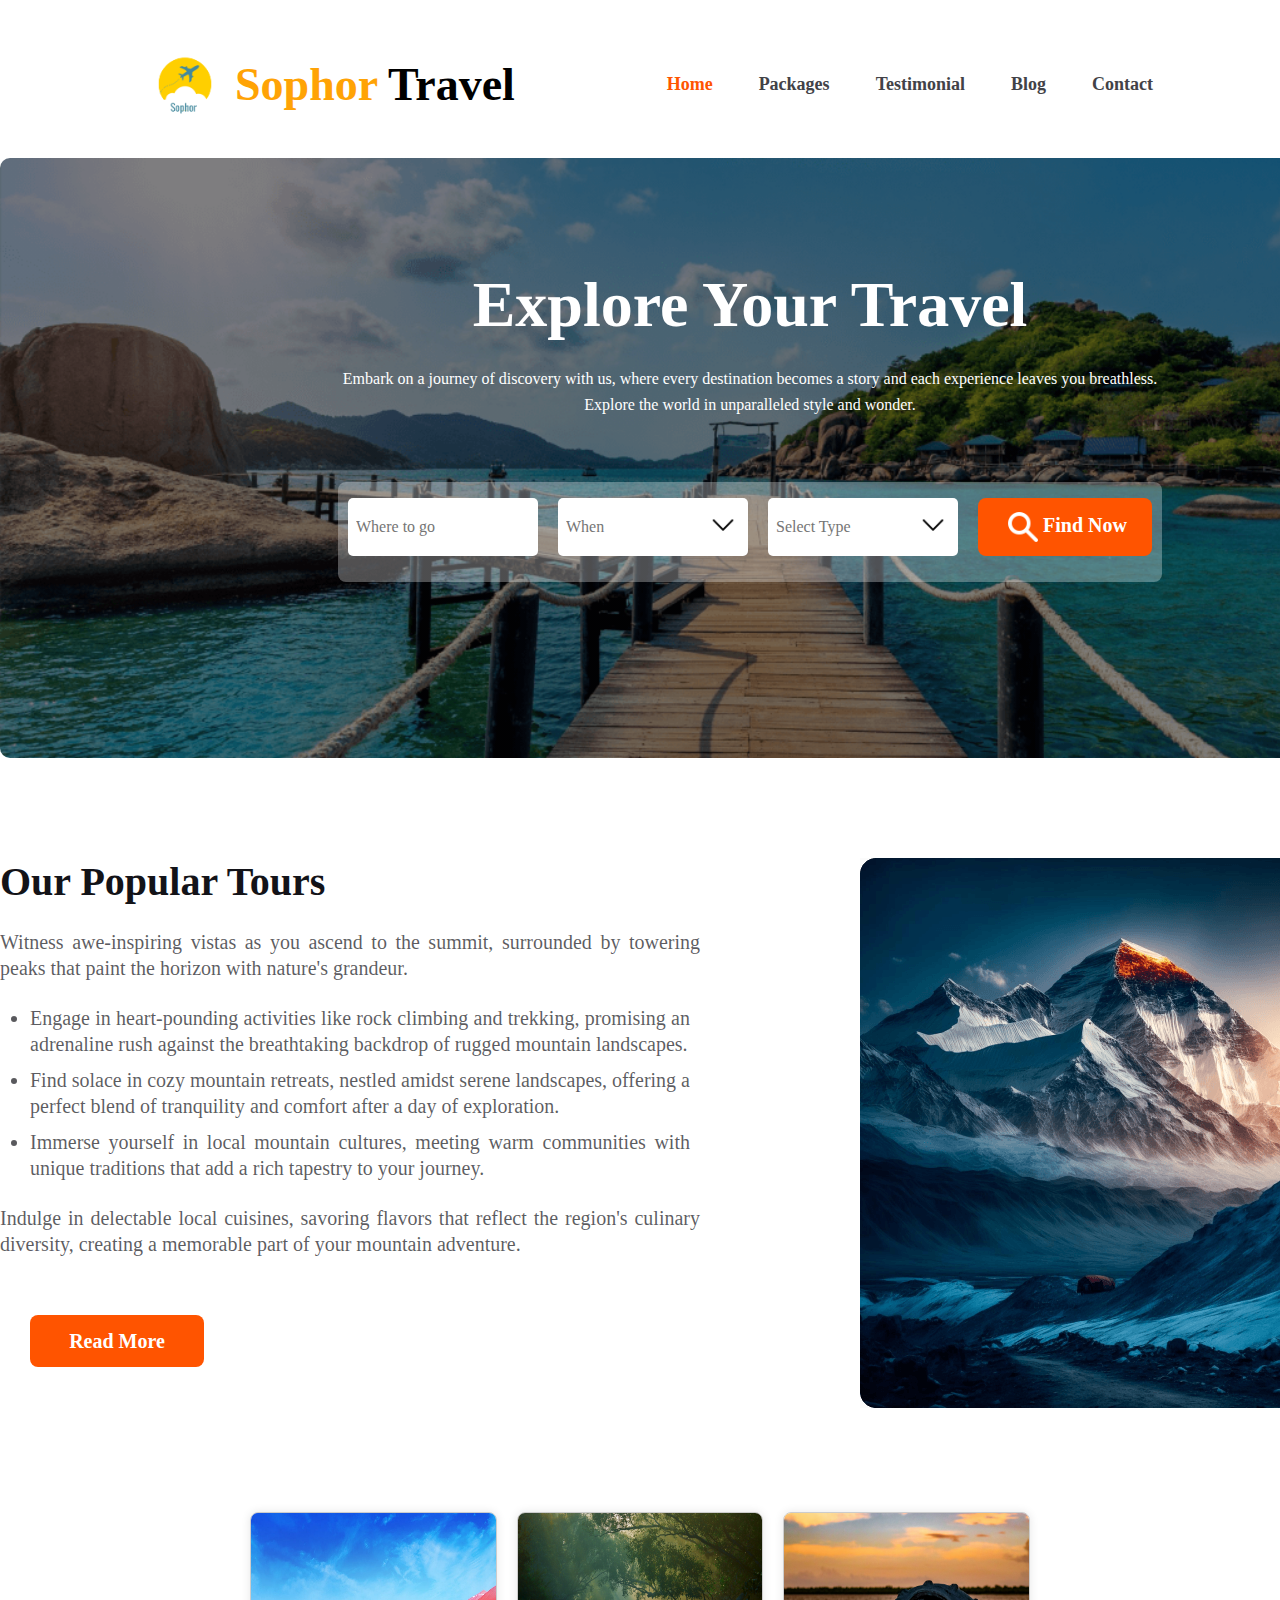
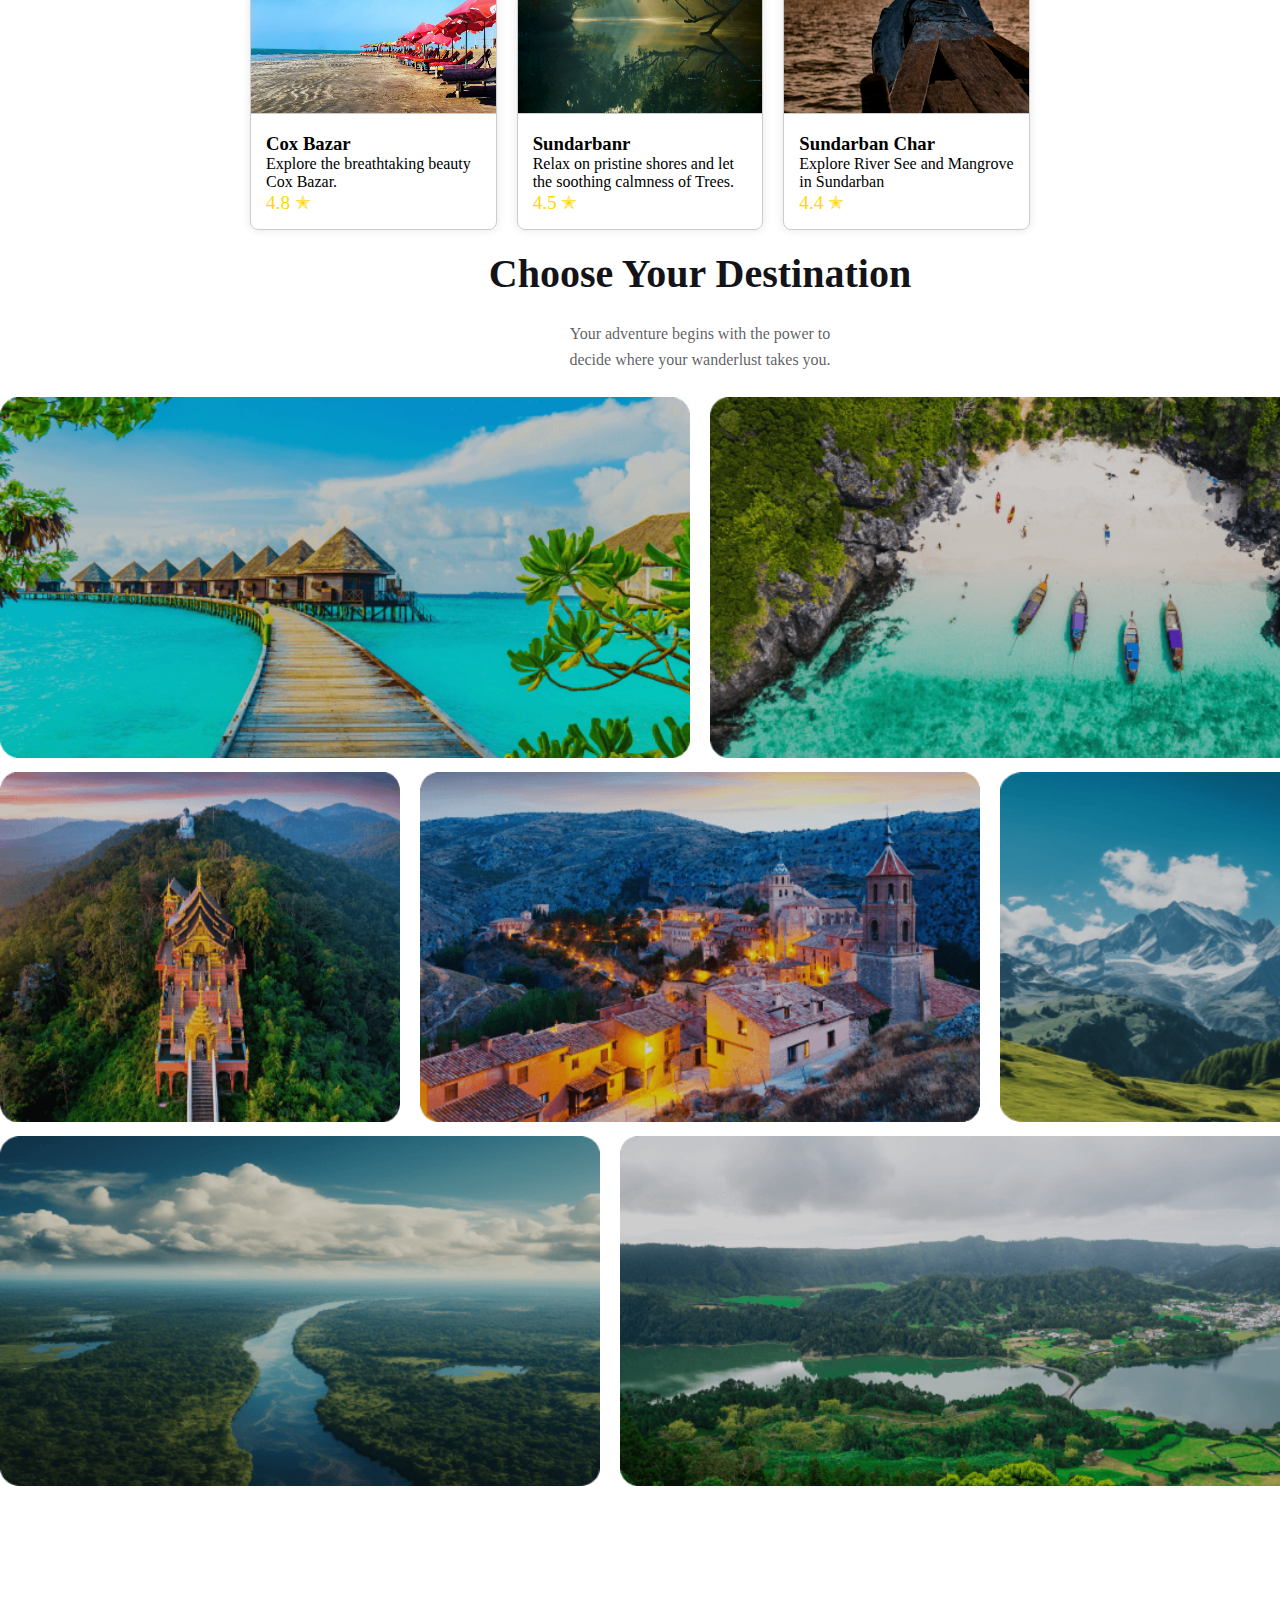
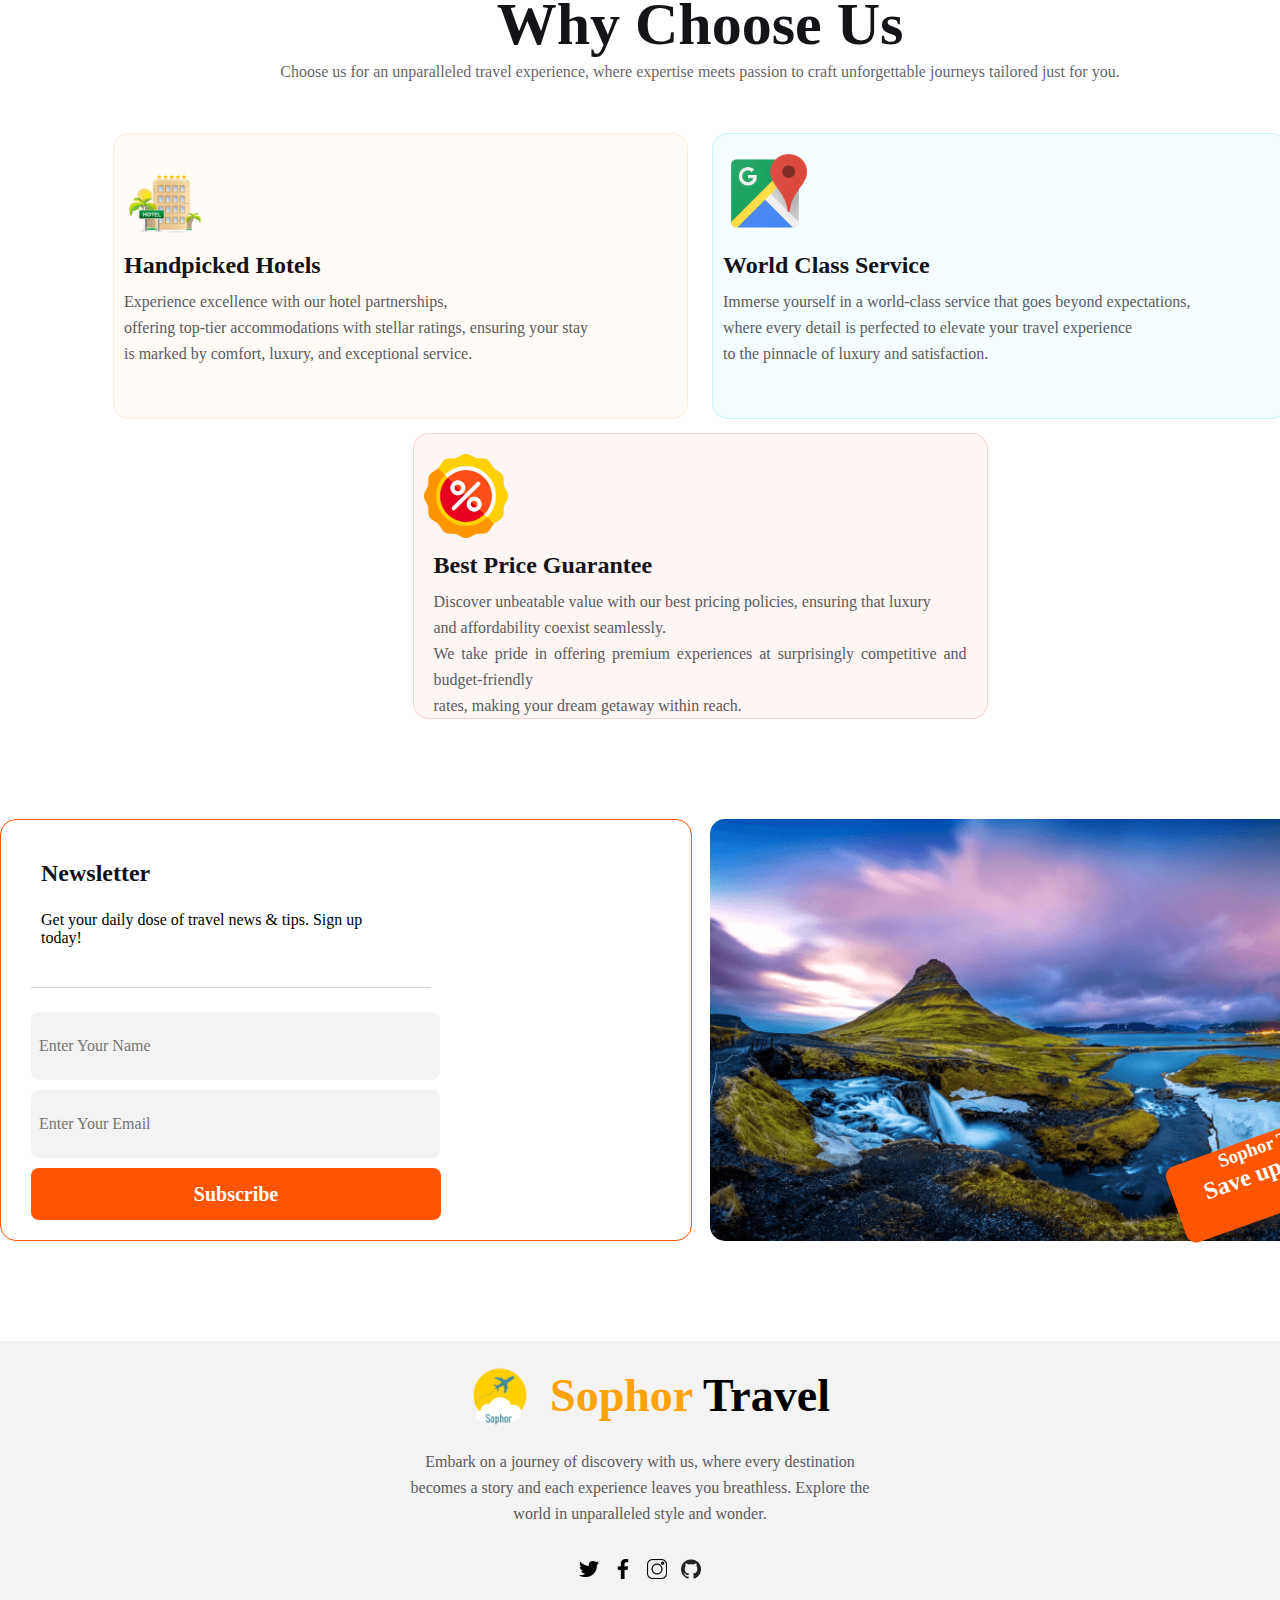
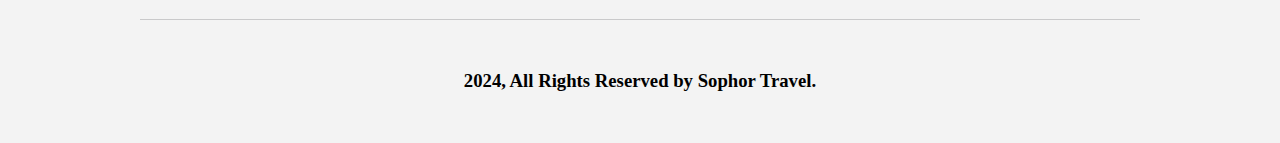
==== commit 5d4f2971: "final before 5.59" ====
--- a/index.html
+++ b/index.html
@@ -91,49 +91,13 @@
         <img src="Images/rect4.png" alt="image with pahar" />
       </div>
     </div>
-    <div class="place-travel">
-      <div class="pt-texts">
-        <h1>Choose Your Destination</h1>
-        <p>
-        Your adventure begins with the power to <br>
-          decide where your wanderlust takes you.
-        </p>
-      </div>
-      <div class="pt-row1">
-        <div class="pt-row1-pic1">
-          <img src="Images/maldip.png" alt="maldivs" />
-        </div>
-        <div class="pt-row1-pic2">
-          <img src="Images/indo.png" alt="indo" />
-        </div>
-      </div>
-      <div class="grid-pt">
-        <div class="pt-row2-pic1">
-          <img src="Images/srilanka.png" alt="srilanka" />
-        </div>
-        <div class="pt-row2-pic2">
-          <img src="Images/north_america.png" alt="north_america" />
-        </div>
-        <div class="pt-row2-pic3">
-          <img src="Images/kashmir.png" alt="kashmir" />
-        </div>
-      </div>
-      <div class="pt-row3">
-        <div class="pt-row3-pic1">
-          <img src="Images/Bangladesh.png" alt="Bangladesh" />
-        </div>
-        <div class="pt-row3-pic2">
-          <img src="Images/Bandarban.png" alt="Bandarban" />
-        </div>
-      </div>
-    </div>
     <section class="travel-picks">
       
       <div class="pick">
           <img src="Images/cox.jpg" alt="Cox Bazar">
           <div class="info">
               <h3>Cox Bazar</h3>
-              <p>Explore the breathtaking beauty of towering peaks and serene landscapes in Cox Bazar.</p>
+              <p>Explore the breathtaking beauty Cox Bazar.</p>
               <div class="rating">4.8 <span>✭</span></div>
           </div>
       </div>
@@ -149,11 +113,48 @@
         <img src="Images/boat.jpg" alt="Boat">
         <div class="info">
             <h3>Sundarban Char</h3>
-            <p>Explore River See and Mangrove</p>
+            <p>Explore River See and Mangrove in Sundarban</p>
             <div class="rating">4.4 <span>✭</span></div>
         </div>
     </div>
   </section>
+    <div class="place-travel">
+      <div class="pt-texts">
+        <h1>Choose Your Destination</h1>
+        <p>
+        Your adventure begins with the power to <br>
+          decide where your wanderlust takes you.
+        </p>
+      </div>
+      <div class="pt-row1">
+        <div class="pt-row1-pic1">
+          <img src="Images/maldip.png" alt="maldivs" />
+        </div>
+        <div class="pt-row1-pic2">
+          <img src="Images/indo.png" alt="indo" />
+        </div>
+      </div>
+      <div class="grid-pt">
+        <div class="pt-row2-pic1">
+          <img src="Images/srilanka.png" alt="srilanka" />
+        </div>
+        <div class="pt-row2-pic2">
+          <img src="Images/north_america.png" alt="north_america" />
+        </div>
+        <div class="pt-row2-pic3">
+          <img src="Images/kashmir.png" alt="kashmir" />
+        </div>
+      </div>
+      <div class="pt-row3">
+        <div class="pt-row3-pic1">
+          <img src="Images/Bangladesh.png" alt="Bangladesh" />
+        </div>
+        <div class="pt-row3-pic2">
+          <img src="Images/Bandarban.png" alt="Bandarban" />
+        </div>
+      </div>
+    </div>
+    
 
     <div class="whyus">
       <div class="wcu">
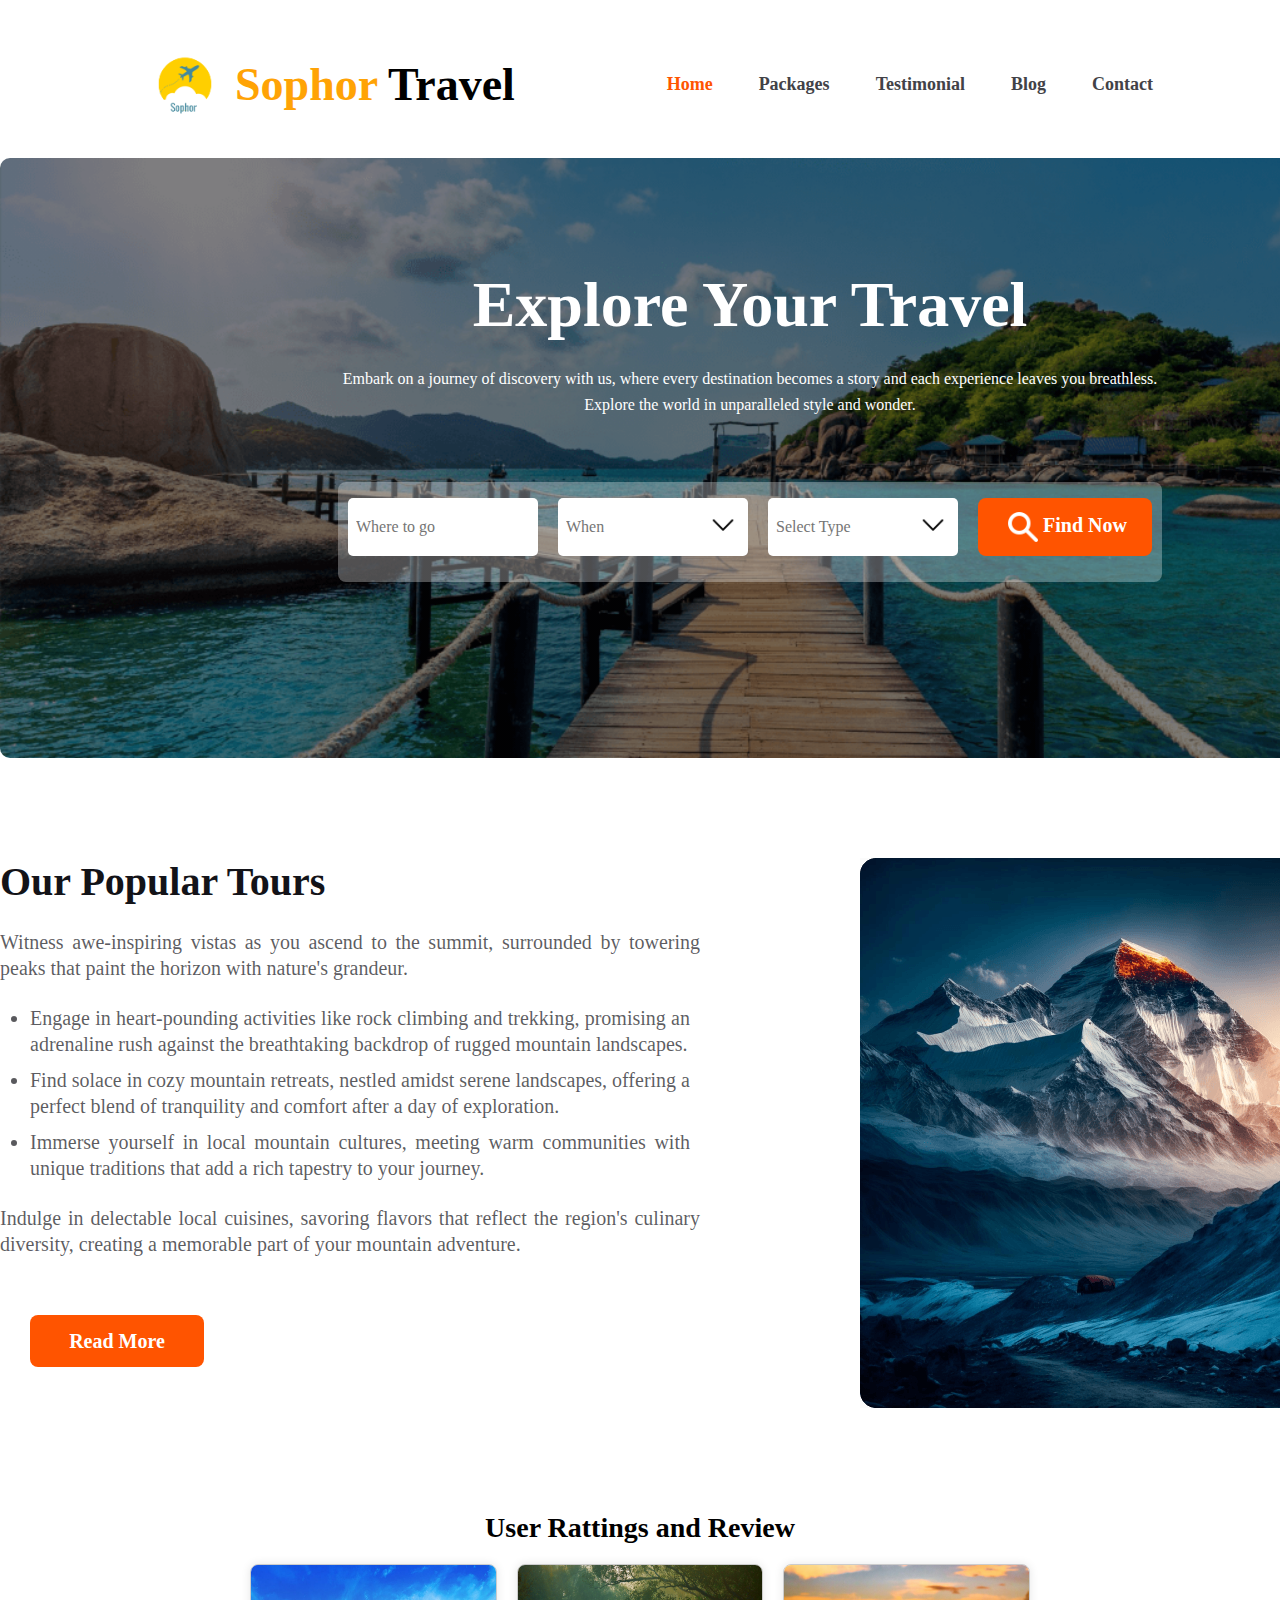
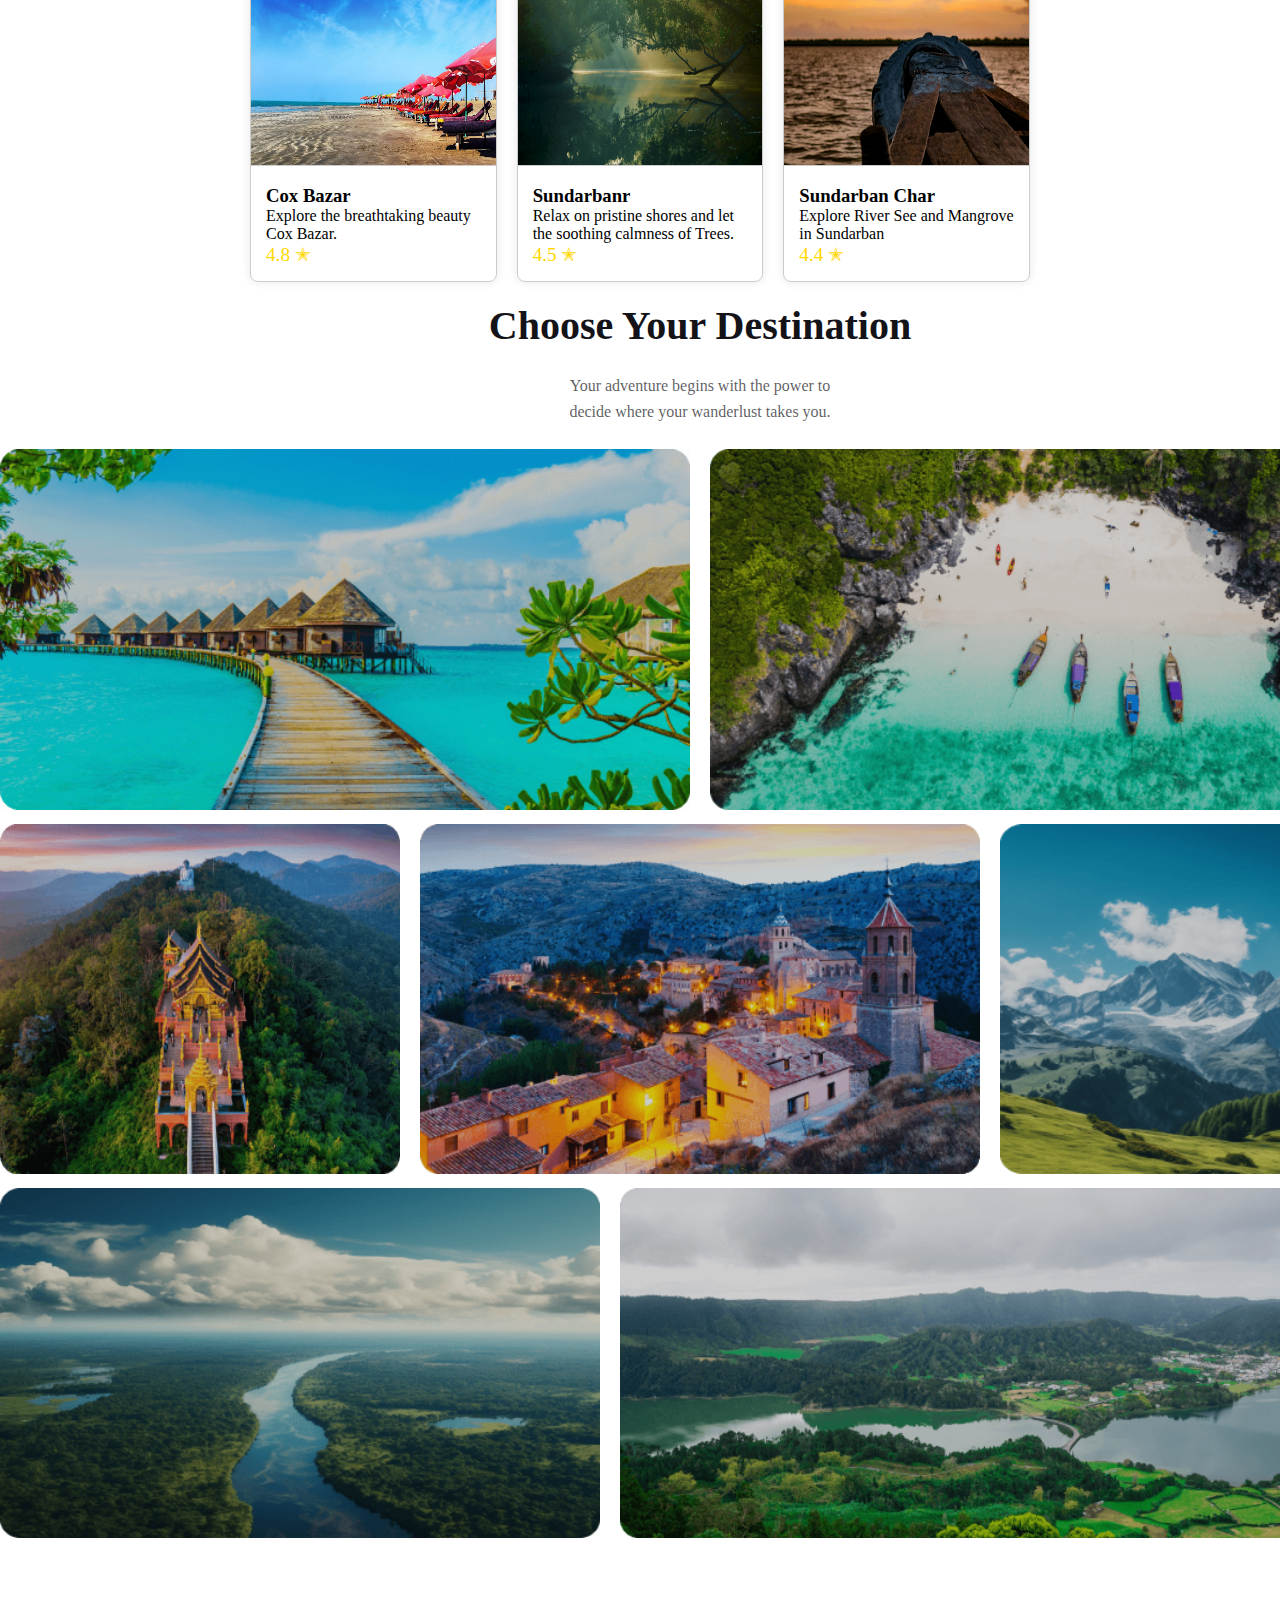
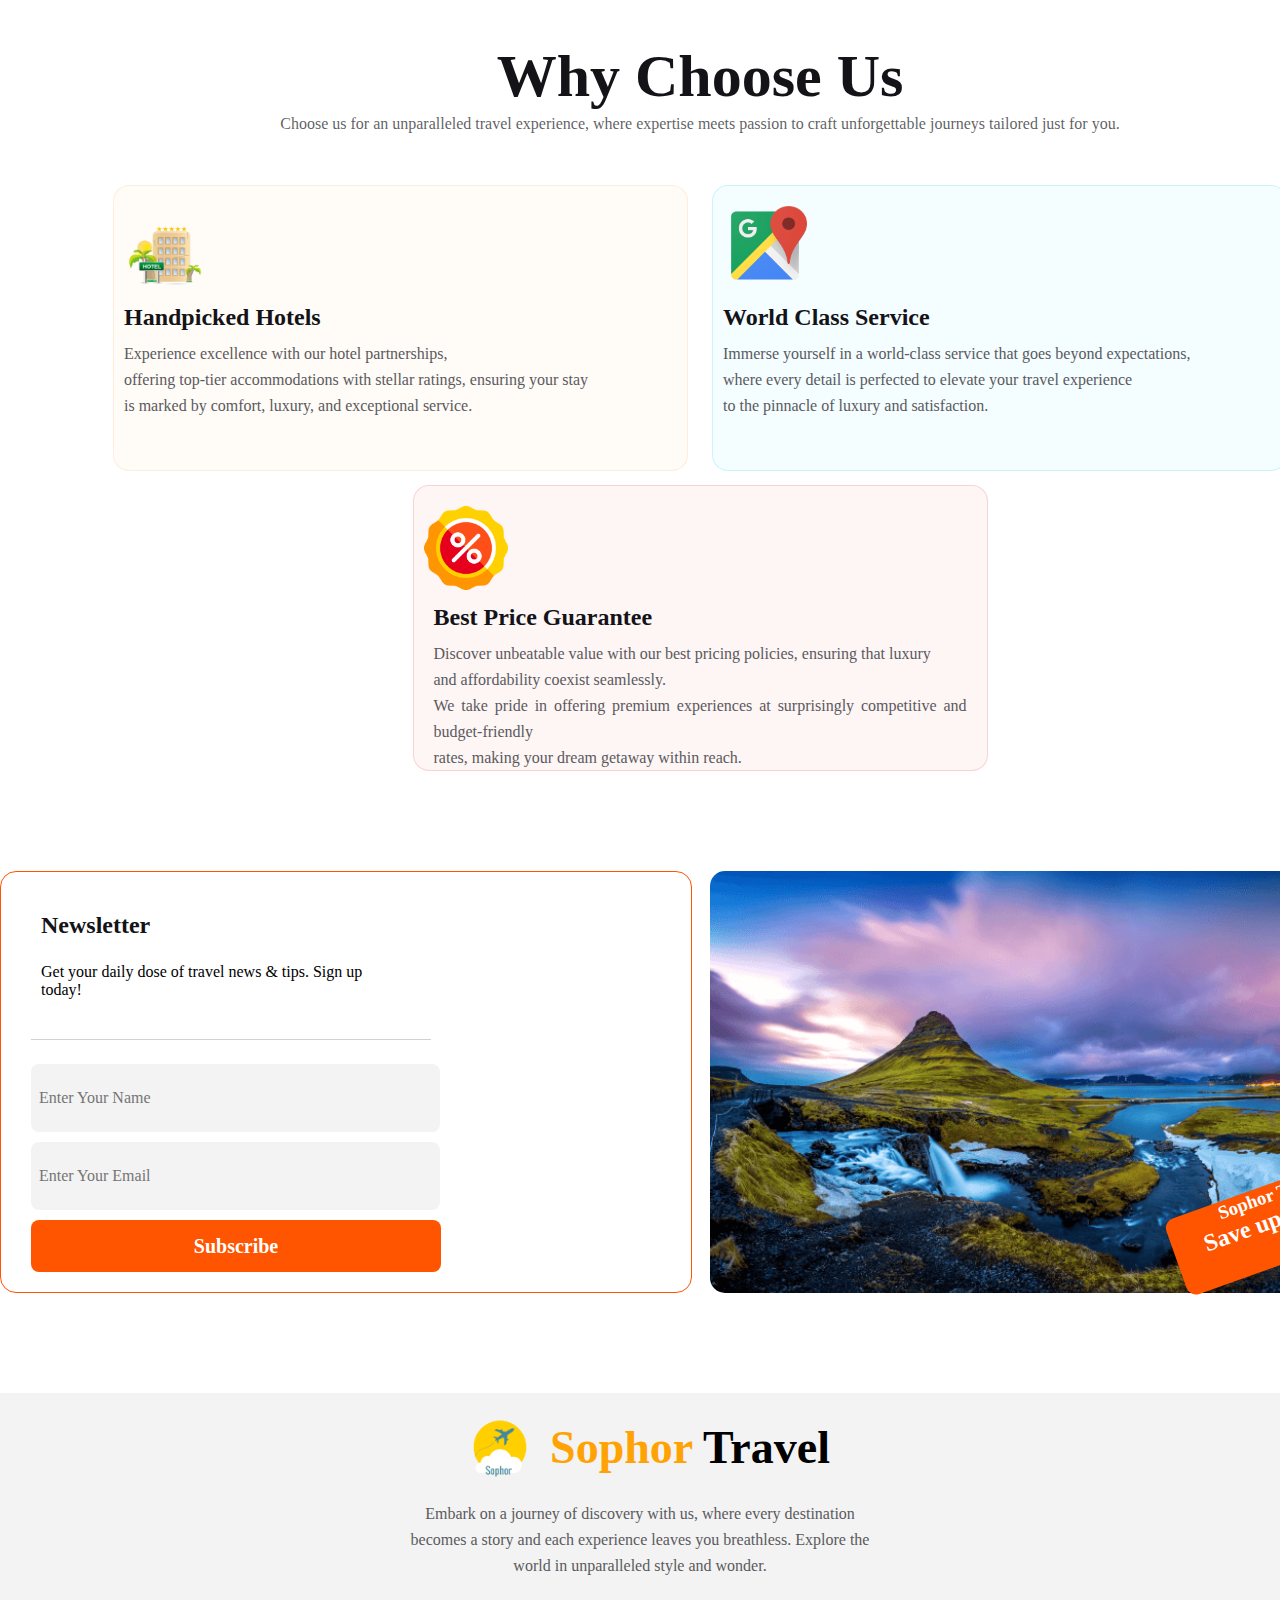
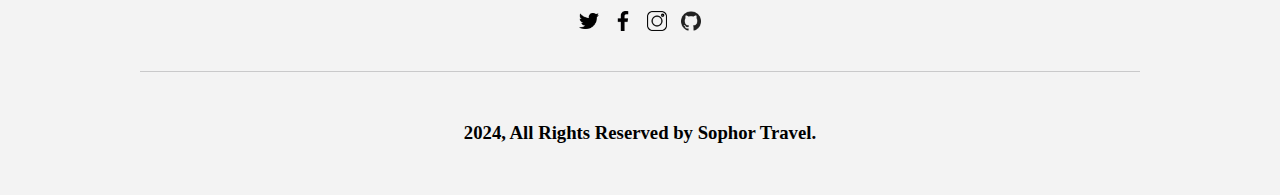
==== commit 8a83d57d: "last befor 5.59" ====
--- a/index.html
+++ b/index.html
@@ -91,33 +91,37 @@
         <img src="Images/rect4.png" alt="image with pahar" />
       </div>
     </div>
-    <section class="travel-picks">
+    <div class="user-review">
+      <div class="ur"><h2>User Rattings and Review</h2></div>
+      <section class="travel-picks">
       
-      <div class="pick">
-          <img src="Images/cox.jpg" alt="Cox Bazar">
+        <div class="pick">
+            <img src="Images/cox.jpg" alt="Cox Bazar">
+            <div class="info">
+                <h3>Cox Bazar</h3>
+                <p>Explore the breathtaking beauty Cox Bazar.</p>
+                <div class="rating">4.8 <span>✭</span></div>
+            </div>
+        </div>
+        
+        <div class="pick">
+            <img src="Images/sundarban.jpg" alt="sundarban">
+            <div class="info">
+                <h3>Sundarbanr</h3>
+                <p>Relax on pristine shores and let the soothing calmness of Trees.</p>
+                <div class="rating">4.5 <span>✭</span></div>
+            </div>
+        </div>
+        <div class="pick">
+          <img src="Images/boat.jpg" alt="Boat">
           <div class="info">
-              <h3>Cox Bazar</h3>
-              <p>Explore the breathtaking beauty Cox Bazar.</p>
-              <div class="rating">4.8 <span>✭</span></div>
-          </div>
-      </div>
-      <div class="pick">
-          <img src="Images/sundarban.jpg" alt="sundarban">
-          <div class="info">
-              <h3>Sundarbanr</h3>
-              <p>Relax on pristine shores and let the soothing calmness of Trees.</p>
-              <div class="rating">4.5 <span>✭</span></div>
-          </div>
-      </div>
-      <div class="pick">
-        <img src="Images/boat.jpg" alt="Boat">
-        <div class="info">
-            <h3>Sundarban Char</h3>
-            <p>Explore River See and Mangrove in Sundarban</p>
-            <div class="rating">4.4 <span>✭</span></div>
-        </div>
-    </div>
-  </section>
+              <h3>Sundarban Char</h3>
+              <p>Explore River See and Mangrove in Sundarban</p>
+              <div class="rating">4.4 <span>✭</span></div>
+          </div>
+      </div>
+    </section>
+    </div>
     <div class="place-travel">
       <div class="pt-texts">
         <h1>Choose Your Destination</h1>
--- a/style.css
+++ b/style.css
@@ -376,6 +376,16 @@
     margin-bottom: 20px;
 }
 
+.ur{
+    width: 100%;
+}
+
+.ur h2{
+    text-align: center;
+    font-weight: bold;
+    font-size: 28px;
+    color:rgb(0, 0, 0);
+}
 
 .pick {
     flex: 1;
